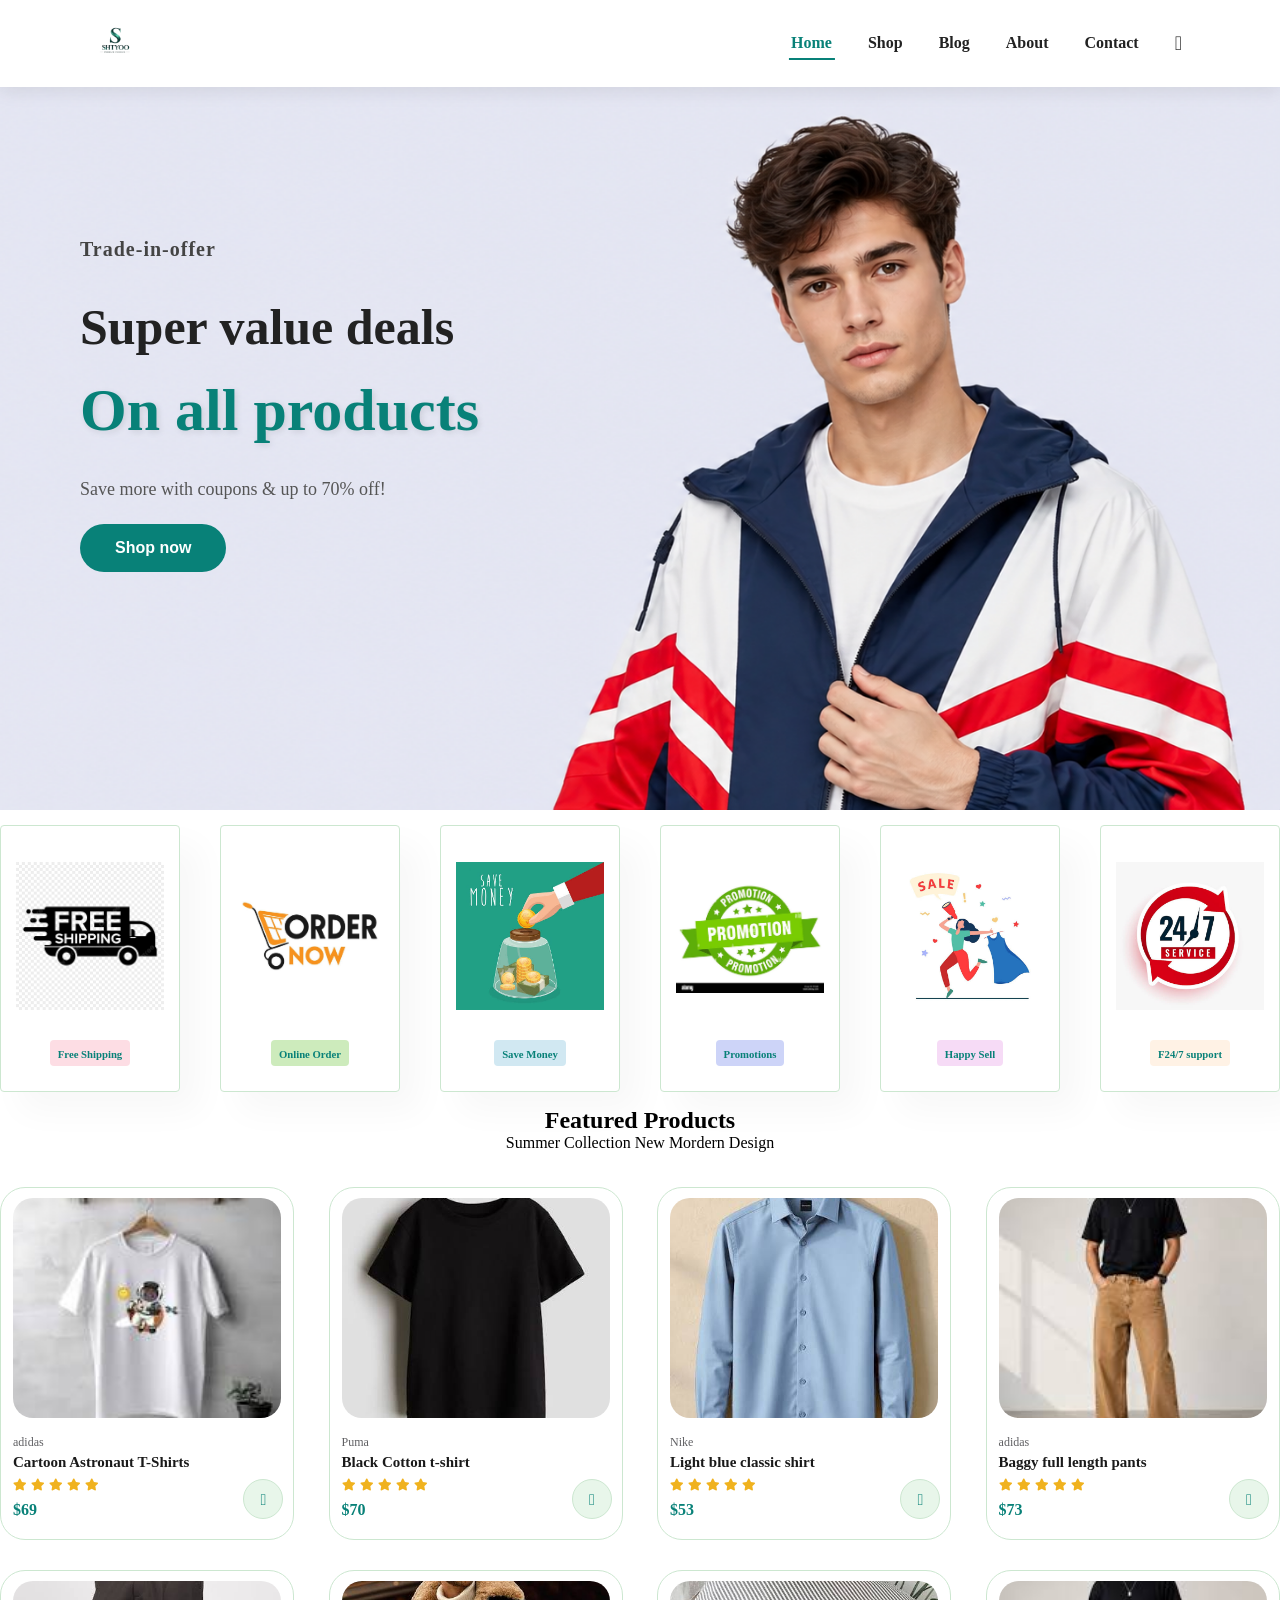
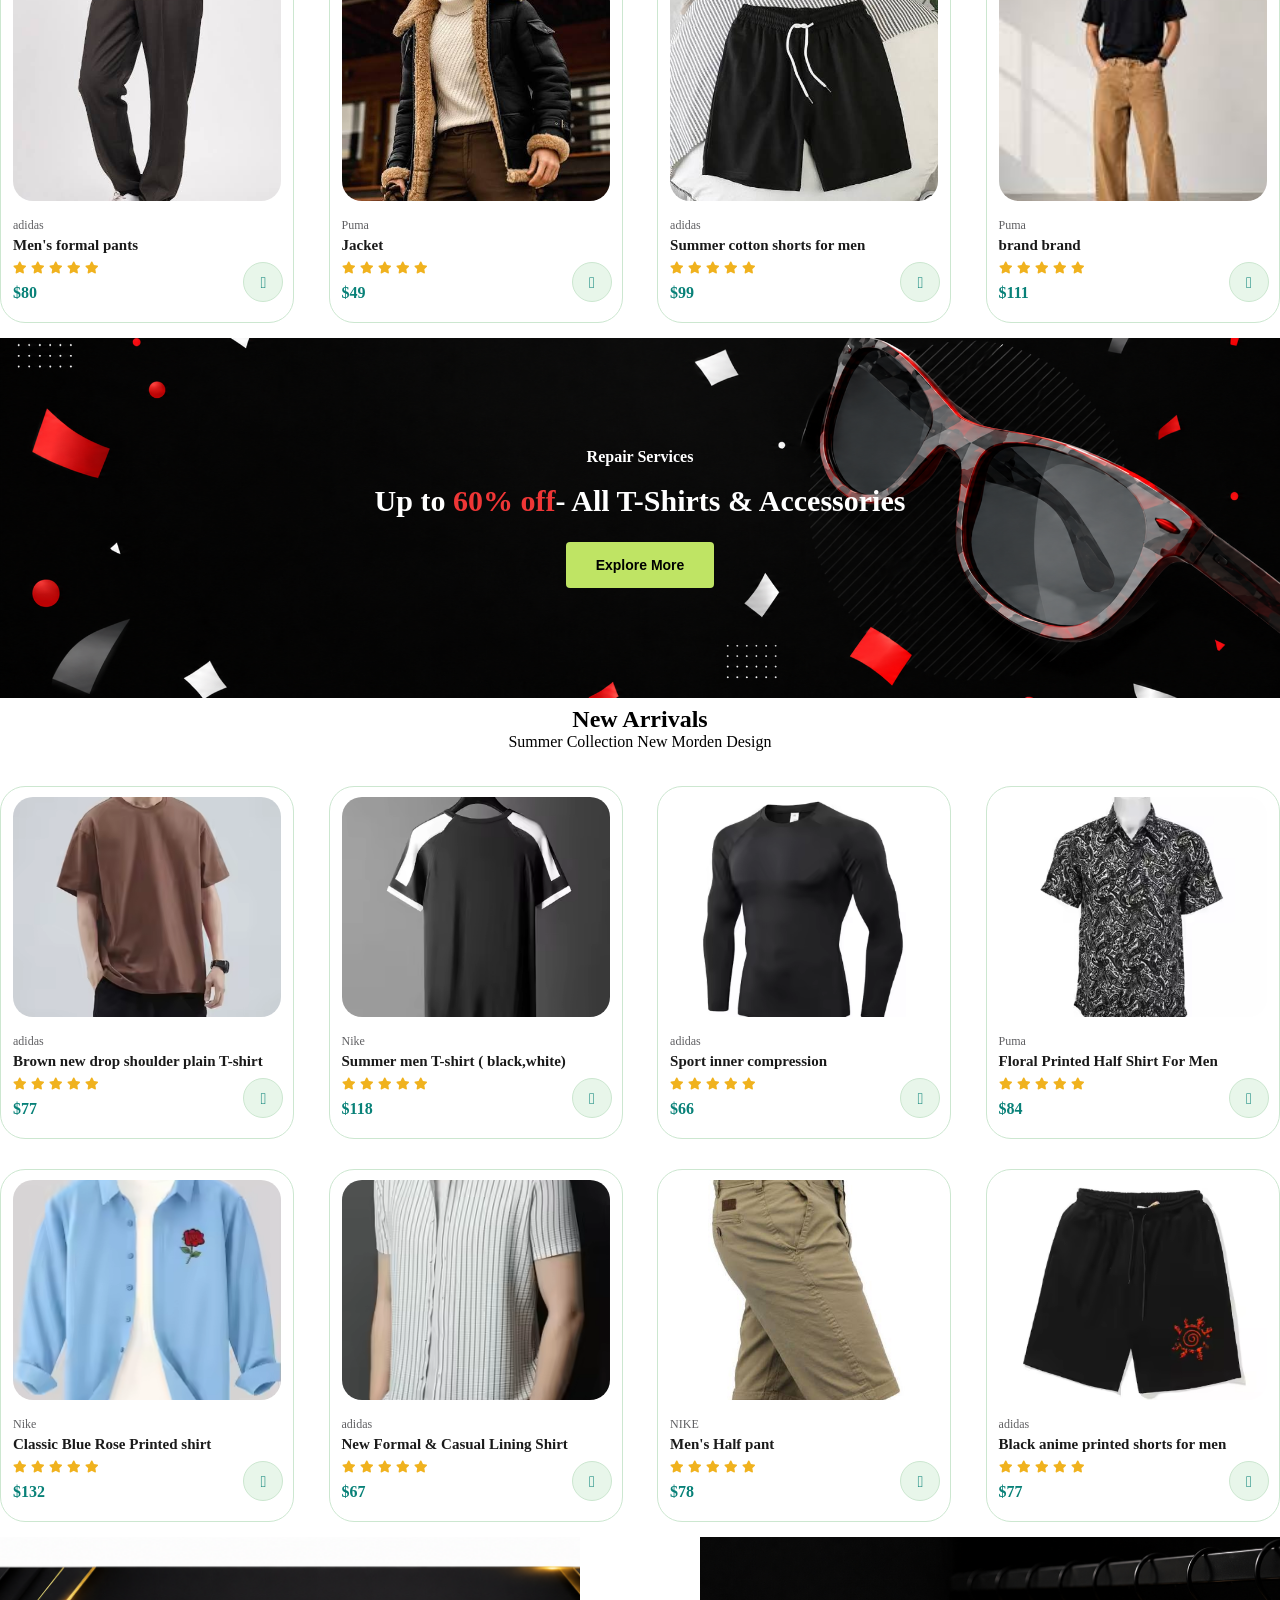
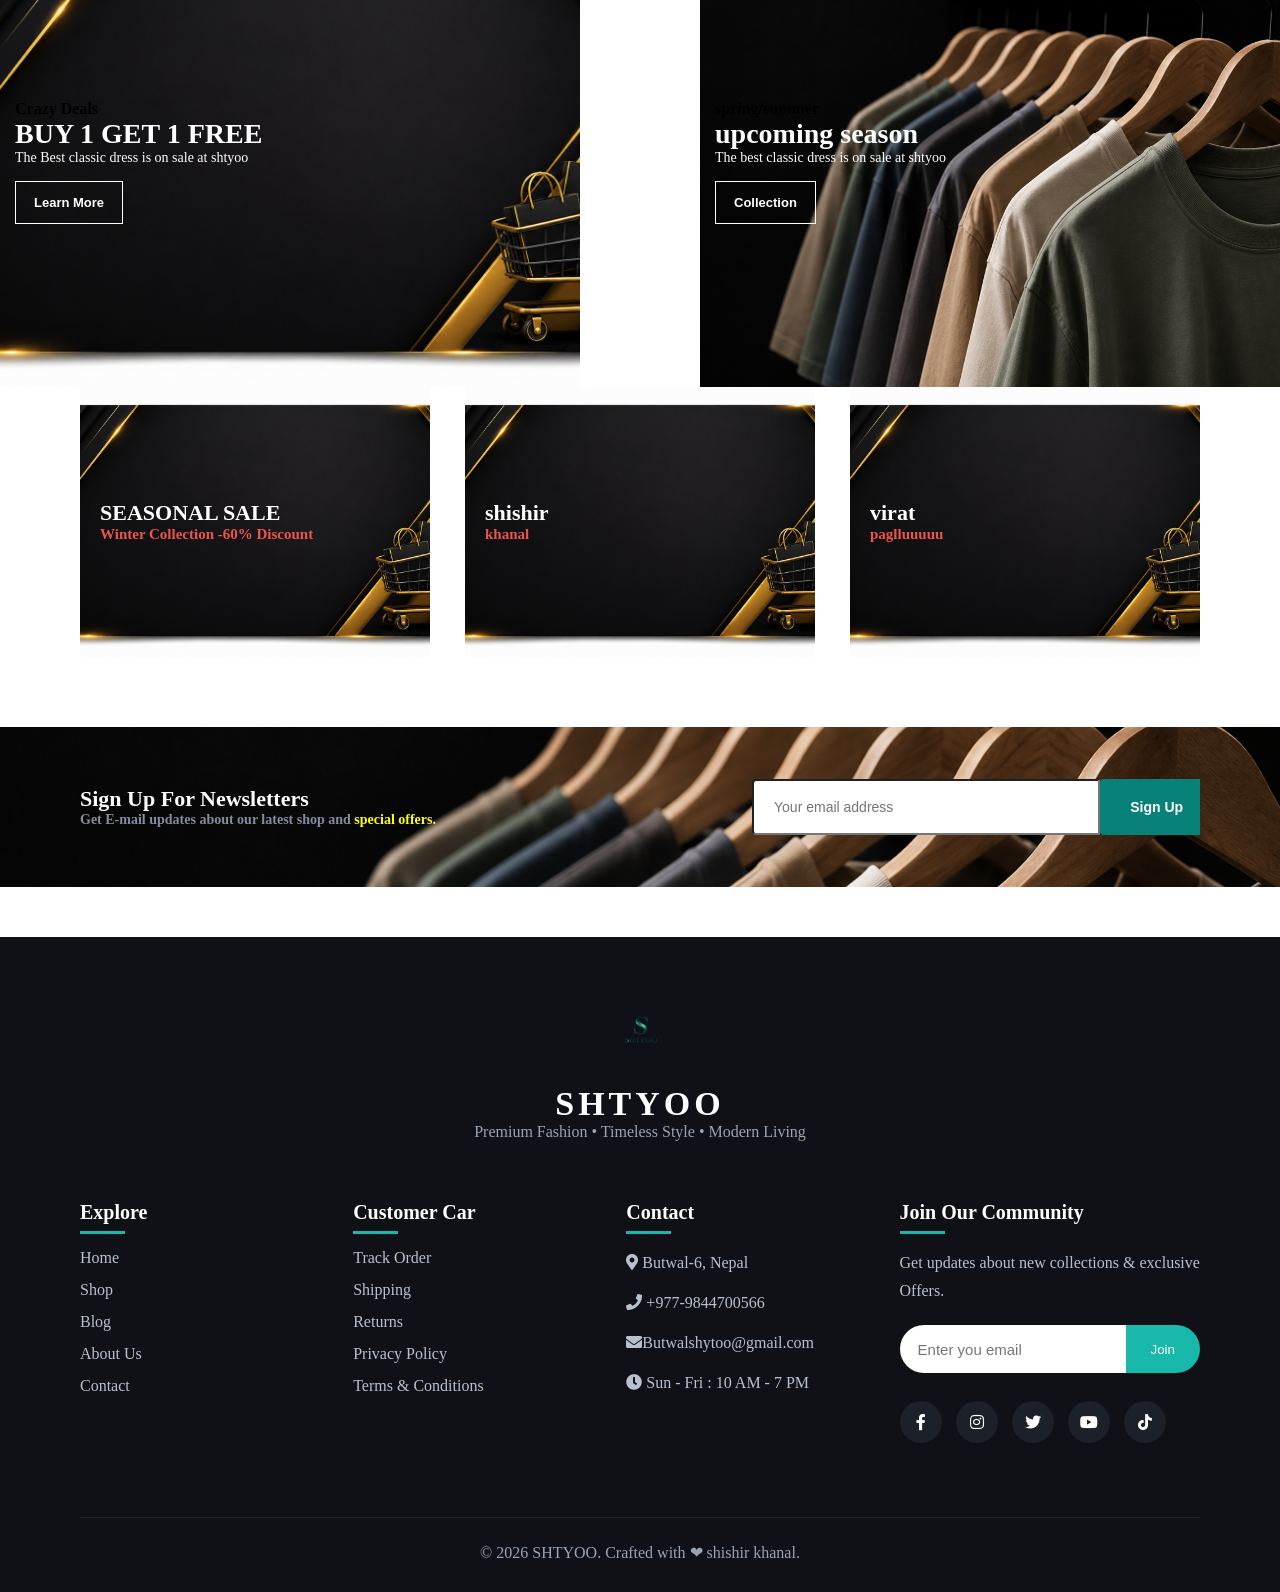
==== index.html @ cafa951b "new chanes" ====
<!DOCTYPE html>
<html lang="en">
    <head>
        <meta charset ="UTF-8">
        <meta http-equiv="X-UA-compatible-width , initial-scale=1.0">
        <title> Ecommerce website</title>
        <link rel ="stylesheet" href="style.css">
       <link rel="stylesheet"href="https://pro.fontawesome.com/releases/v5.10.0/css/all.css">
                             
    </head>
    <body>
        <section id="header">
            <a href="#" class ="logo"><img src="logo11.png"  alt=""></a>
            <div>
                <ul id="navbar">
                    <li><a class ="active" href="index.html">Home</a></li>
                    <li><a href="shop.html">Shop</a></li>
                    <li><a href="blog.html">Blog</a></li>
                    <li><a href="about.html">About</a></li>
                    <li><a href="contact.html">Contact</a></li>
                   <li><a href="cart.html"><i class="fal fa-shopping-bag"></i></a></li>
                </ul>
            </div>
        </section>
         <section id="hero"> 
            <h4> Trade-in-offer</h4>
            <h2>Super value deals</h2>
            <h1> On all products</h1>
            <p>Save more with coupons & up to 70% off! </p>
            <button> Shop now</button>
         </section>
         <section id="feature" class="section-p1">
            <div class="fe-box">
                <img src="pngtree-black-free-shipping-png-image_6523936.jpg" alt ="">
                <h6> Free Shipping </h6>

            </div>
            <div class="fe-box">
                <img src="images (1).jpg" alt="">
                <h6> Online Order</h6>
            </div>
            <div class="fe-box">
                <img src="images (2).jpg" alt="">
                <h6>Save Money </h6>
                </div>

                <div class="fe-box">
                    <img src="images (3).jpg" alt="">
                    <h6>Promotions</h6>
                </div>

                <div class="fe-box">
                    <img src="images (4).jpg" alt="">
                    <h6>Happy Sell</h6>
                </div>
                    
                <div class="fe-box">
                    <img src="images (5).jpg" alt="">
                    <h6>F24/7 support</h6>
                </div>
         </section>
         <section id="product1" class="section-p1">
            <h2>Featured Products</h2>
            <p>Summer Collection New Mordern Design</p>
            <div class="pro-container">
                <div class="pro" onclick="window.location.href='shop.html';">
                    <img src="download.jpg"   alt="">
                    <div class = "des">
                        <span> adidas</span>
                        <h5>Cartoon Astronaut T-Shirts</h5>
                        <div class="star">
                            <i class="fas fa-star"></i>
                            <i class="fas fa-star"></i>
                            <i class="fas fa-star"></i>
                            <i class="fas fa-star"></i>
                            <i class="fas fa-star"></i>
                        </div>
                        <h4>$69</h4>
                    </div>
                    <a href="#"  onclick="addToCart ('Cartoon Astronaut T-Shirts',69,'download.jpg')"><i class="fal fa-shopping-cart cart"></i></a>
                </div>
                <div class="pro" onclick="window.location.href='shop.html';">
                    <img src="images (6).jpg"   alt="">
                    <div class="des">
                        <span> Puma</span>
                        <h5>Black Cotton t-shirt</h5>
                        <div class="star">
                            <i class="fas fa-star"></i>
                            <i class="fas fa-star"></i>
                            <i class="fas fa-star"></i>
                            <i class="fas fa-star"></i>
                            <i class="fas fa-star"></i>
                        </div>
                        <h4>$70</h4>
                    </div>
                    <a href="#"><i class="fal fa-shopping-cart cart"></i></a>
                </div>
                <div class="pro" onclick="window.location.href='shop.html';">
                    <img src="images (7).jpg"  alt="">
                    <div class="des">
                        <span> Nike</span>
                        <h5>Light blue classic shirt</h5>
                        <div class="star">
                            <i class="fas fa-star"></i>
                            <i class="fas fa-star"></i>
                            <i class="fas fa-star"></i>
                            <i class="fas fa-star"></i>
                            <i class="fas fa-star"></i>
                        </div>
                        <h4>$53</h4>
                    </div>
                    <a href="#"><i class="fal fa-shopping-cart cart"></i></a>
                </div>
                <div class="pro" onclick="window.location.href='shop.html';">
                    <img src="images (8).jpg"    alt="">
                    <div class="des">
                        <span>adidas</span>
                        <h5>Baggy full length pants</h5>
                        <div class="star">
                            <i class="fas fa-star"></i>
                            <i class="fas fa-star"></i>
                            <i class="fas fa-star"></i>
                            <i class="fas fa-star"></i>
                            <i class="fas fa-star"></i>
                        </div>
                        <h4>$73</h4>
                    </div>
                    <a href="#"><i class="fal fa-shopping-cart cart"></i></a>
                </div>
                <div class="pro" onclick="window.location.href='shop.html';">
                    <img src="images (9).jpg"    alt="">
                    <div class="des">
                        <span> adidas</span>
                        <h5>Men's formal pants</h5>
                        <div class="star">
                            <i class="fas fa-star"></i>
                            <i class="fas fa-star"></i>
                            <i class="fas fa-star"></i>
                            <i class="fas fa-star"></i>
                            <i class="fas fa-star"></i>
                        </div>
                        <h4>$80</h4>
                    </div>
                    <a href="#"><i class="fal fa-shopping-cart cart"></i></a>
                </div>
                <div class="pro" onclick="window.location.href='shop.html';">
                    <img src="images (10).jpg"   alt="">
                    <div class="des">
                        <span> Puma </span>
                        <h5>Jacket</h5>
                        <div class="star">
                            <i class="fas fa-star"></i>
                            <i class="fas fa-star"></i>
                            <i class="fas fa-star"></i>
                            <i class="fas fa-star"></i>
                            <i class="fas fa-star"></i>
                        </div>
                        <h4>$49</h4>
                    </div>
                    <a href="#"><i class="fal fa-shopping-cart cart"></i></a>
                </div>
                <div class="pro" onclick="window.location.href='shop.html';">
                    <img src="images (11).jpg"    alt="">
                    <div class="des">
                        <span> adidas</span>
                        <h5>Summer cotton shorts for men</h5>
                        <div class="star">
                            <i class="fas fa-star"></i>
                            <i class="fas fa-star"></i>
                            <i class="fas fa-star"></i>
                            <i class="fas fa-star"></i>
                            <i class="fas fa-star"></i>
                        </div>
                        <h4>$99</h4>
                    </div>
                    <a href="#"><i class="fal fa-shopping-cart cart"></i></a>
                </div>
                <div class="pro" onclick="window.location.href='shop.html';">
                    <img src="images (8).jpg" alt="" >
                    <div class="des">
                        <span> Puma</span>
                        <h5>brand brand</h5>
                        <div class="star">
                            <i class="fas fa-star"></i>
                            <i class="fas fa-star"></i>
                            <i class="fas fa-star"></i>
                            <i class="fas fa-star"></i>
                            <i class="fas fa-star"></i>
                        </div>
                        <h4>$111</h4>
                    </div>
                    <a href="#"><i class="fal fa-shopping-cart cart"></i></a>
                </div>
              
            </div>
         </section>
         <section id="banner" class="section-m1">
            <h4>Repair Services</h4>
            <h2>Up to <span>60% off</span>- All T-Shirts & Accessories</h2>
            <button class="normal ">Explore More</button>
         </section>
         <section id="product1" class="section-p1">
            <h2>New Arrivals</h2>
            <p>Summer Collection New Morden Design</p>
            <div class="pro-container">
            <div class="pro">
                <img src="yooo.avif"  alt="">
                <div class="des">
                    <span>adidas</span>
                    <h5>Brown new drop shoulder plain T-shirt</h5>
                    <div class="star">
                        <i class="fas fa-star"></i>
                        <i class="fas fa-star"></i>
                        <i class="fas fa-star"></i>
                        <i class="fas fa-star"></i>
                        <i class="fas fa-star"></i>
                        
                    </div>
                    <h4>$77</h4>
                </div>
                <a href="#"><i class="fal fa-shopping-cart cart"></i></a>
            </div>
            <div class="pro">
                <img src="tyo.avif"  alt="">
                <div class="des">
                    <span>Nike</span>
                    <h5>Summer men T-shirt ( black,white)</h5>
                    <div class="star">
                        <i class="fas fa-star"></i>
                        <i class="fas fa-star"></i>
                        <i class="fas fa-star"></i>
                        <i class="fas fa-star"></i>
                        <i class="fas fa-star"></i>
                    </div>
                    <h4>$118</h4>
                </div>
                <a href="#"><i class="fal fa-shopping-cart cart"></i></a>
            </div>
            <div class="pro">
                <img src="hehe.avif"  alt="">
                <div class="des">
                    <span>adidas</span>
                    <h5>Sport inner compression</h5>
                    <div class="star">
                        <i class="fas fa-star"></i>
                        <i class="fas fa-star"></i>
                        <i class="fas fa-star"></i>
                        <i class="fas fa-star"></i>
                        <i class="fas fa-star"></i>
                    </div>
                    <h4>$66</h4>
                </div>
                <a href="#"><i class="fal fa-shopping-cart cart"></i></a>
            </div>
            <div class="pro">
                <img src="print.avif" alt="">
                <div class="des">
                    <span>Puma</span>
                    <h5>Floral Printed Half Shirt For Men</h5>
                    <div class="star">
                        <i class="fas fa-star"></i>
                        <i class="fas fa-star"></i>
                        <i class="fas fa-star"></i>
                        <i class="fas fa-star"></i>
                        <i class="fas fa-star"></i>
                    </div>
                    <h4>$84</h4>
                </div>
                <a href="#"><i class="fal fa-shopping-cart cart"></i></a>
            </div>
            <div class="pro">
                <img src="rose.avif"  alt="">
                <div class="des">
                    <span>Nike</span>
                    <h5>Classic Blue Rose Printed shirt</h5>
                    <div class="star">
                        <i class="fas fa-star"></i>
                        <i class="fas fa-star"></i>
                        <i class="fas fa-star"></i>
                        <i class="fas fa-star"></i>
                        <i class="fas fa-star"></i>
                    </div>
                    <h4>$132</h4>
                </div>
                <a href="#"><i class="fal fa-shopping-cart cart"></i></a>
            </div>
            <div class="pro">
                <img src="formal.avif" alt="" >
                <div class="des">
                    <span>adidas</span>
                    <h5>New Formal & Casual Lining Shirt</h5>
                    <div class="star">
                        <i class="fas fa-star"></i>
                        <i class="fas fa-star"></i>
                        <i class="fas fa-star"></i>
                        <i class="fas fa-star"></i>
                        <i class="fas fa-star"></i>
                    </div>
                    <h4>$67</h4>
                </div>
                <a href="#"><i class="fal fa-shopping-cart cart"></i></a>
            </div>
            <div class="pro">
                <img src="yello p.jpg"  alt="">
                <div class="des">
                    <span>NIKE</span>
                    <h5> Men's Half pant</h5>
                    <div class="star">
                        <i class="fas fa-star"></i>
                        <i class="fas fa-star"></i>
                        <i class="fas fa-star"></i>
                        <i class="fas fa-star"></i>
                        <i class="fas fa-star"></i>
                    </div>
                    <h4>$78</h4>
                </div>
                <a href="#"><i class="fal fa-shopping-cart cart"></i></a>
            </div>
            <div class="pro">
                <img src="naruto.avif" alt="" >
                <div class="des">
                    <span>adidas</span>
                    <h5>Black anime printed shorts for men</h5>
                    <div class="star">
                        <i class="fas fa-star"></i>
                        <i class="fas fa-star"></i>
                        <i class="fas  fa-star"></i>
                        <i class="fas fa-star"></i>
                        <i class="fas fa-star"></i>
                    </div>
                    <h4>$77</h4>
                </div>
                <a href="#"><i class="fal fa-shopping-cart cart"></i></a>
            </div>
          
            </section>
            <section id="sm-banner" class="section-p1">
                <div class="banner-box">
                    <h4>Crazy Deals</h4>
                    <h2>BUY 1 GET 1 FREE</h2>
                    <span> The Best classic dress is on sale at shtyoo</span>
                    <button class="white">Learn More</button>
                </div>
               
                <div class="banner-box banner-box2">
                    <h4>spring/summer</h4>
                    <h2>upcoming season</h2>
                    <span>The best classic dress is on sale at shtyoo</span>
                    <button class="white">Collection</button>
                </div>
                 
            </section>
            <section id="banner3">
                <div class="banner-box">
                    <h2>SEASONAL SALE</h2>
                    <h3>Winter Collection -60% Discount</h3>
                </div>
                <div class="banner-box">
                    <h2>shishir</h2>
                    <h3>khanal</h3>
                </div>
                <div class="banner-box">
                    <h2>virat</h2>
                    <h3>paglluuuuu</h3>
                </div>
            </section>
            <section id="newsletter" class="section-p1 section-m1">
                <div class="newstext">
                    <h4>Sign Up For Newsletters</h4>
                    <p>Get E-mail updates about our latest shop and <span>special offers.</span></p>
                </div>
                <div class="form">
                    <input type="text" placeholder="Your email address">
                    <button class="normal">Sign Up</button>
                </div>
            </section>
            <footer id="footer">
                <div class="footer-top">
                    <img src="logo11.png" alt="" class="footer-logo">
                    <h2>SHTYOO</h2>
                    <p>Premium Fashion • Timeless Style • Modern Living </p>
                </div>
                <div class="footer-content">
                    <div class="footer-box">
                        <h3>Explore</h3>
                        <a href="index.html">Home</a>
                        <a href="shop.html">Shop</a>
                        <a href="blog.html">Blog</a>
                        <a href="about.html">About Us</a>
                        <a href="contact.html">Contact</a>
                    </div>
                    <div class="footer-box">
                        <h3>Customer Car</h3>
                        <a href="#">Track Order</a>
                        <a href="#">Shipping</a>
                        <a href="#">Returns</a>
                        <a href="#">Privacy Policy</a>
                        <a href="#">Terms & Conditions</a>
                    </div>
                    <div class="footer-box">
                        <h3>Contact</h3>
                        <p><i class="fas fa-map-marker-alt"></i> Butwal-6, Nepal</p>
                        <p><i class="fas fa-phone"></i> +977-9844700566</p>
                        <p><i class="fas fa-envelope"></i>Butwalshytoo@gmail.com</p>
                        <p><i class="fas fa-clock"></i> Sun - Fri : 10 AM - 7 PM</p>
                    </div>
                    <div class="footer-box">
                        <h3>Join Our Community</h3>
                        <p>Get updates about new collections & exclusive Offers.</p>
                        <div class="newsletter">
                            <input type="email" placeholder="Enter you email">
                            <button>Join</button>
                        </div>
                        <div class="social-icons">
                            <a href="#"><i class="fab fa-facebook-f"></i></a>
                            <a href="#"><i class="fab fa-instagram"></i></a>
                            <a href="#"><i class="fab fa-twitter"></i></a>
                            <a href="#"><i class="fab fa-youtube"></i></a>
                            <a href="#"><i class="fab fa-tiktok"></i></a>
                        </div>
                    </div>
                </div> 
                <div class="footer-bottom">
                    <p>© 2026 SHTYOO. Crafted with ❤ shishir khanal.</p>
                    <img src="payment.png" alt="">
                </div>
            </footer>
            
         
           
        <script src="script.js"></script>
    </body>
</html>
---- style.css ----
/* header start */
*{
    margin:0;
    padding:0;
    box-sizing:border-box;
}
html,
body{
    width:100%;
    overflow-x:hidden;
}
#header{
    display: flex;
    justify-content:space-between;
    align-items :center;
    width:100%;
    padding:20px 80px;
    background: #fff;
    box-shadow : 0 5px 17px rgba(0, 0, 0,.08);
    
    position: fixed;
    top: 0;
    left: 0;
    z-index:999;
    box-sizing:border-box;
}

#navbar{
    display: flex ;
    align-items: center;
   
}
#navbar li{
    list-style:none;
    padding: 0 18px;
    position:relative;
}
#navbar li a{
    text-decoration: none;
    font-size : 16px;
    font-weight: 600;
    color: #222;
    transition: 0.3s ease;
}
#navbar li a:hover,
#navbar li a.active {
    color : #088178;
}
#navbar li a::after{
    content:"";
    position:absolute;
    left:50%;
    bottom:-8px;
    width:0;
    height:2px;
    background-color:#088178;
    transform:translateX(-50%);
    transition:.35s;
}
#navbar li a.active::after,
#navbar li a:hover::after{
   width:60%;
}
#navbar li:last-child a{
    font-size:20px;
}
.logo img{
    width:70px;
    height:auto;
    display:block;
}

/*Home page */
#hero {

    background-image: url("heroimg.png");
    height: 90vh;
    width:100%;
    background-size: cover;
    background-position: top 25% right 0;
    padding: 0 80px;
    display: flex;
    flex-direction: column;
    align-items: flex-start;
    justify-content: center;
}
#hero h4 {
    padding-bottom : 17px;
}
#hero h1 {
    color: #088178 ;
}
#hero button{
    background-image: url("");
    background-color: transparent;
    color:#088178;
    border: 0;
    padding: 14x 80px 14px 65px;
    background-repeat: no-repeat;
    cursor: pointer ;
    font-weight : 700;
    font-size : 15px;
}
#feature{
    display: flex;
    align-items:center;
    justify-content:space-between;
    flex-wrap:wrap;
}

 #feature .fe-box{
    width : 180px;
    text-align : center;
    padding:25px 15px;
    box-shadow: 20px 20px 34px rgba(0, 0, 0, 0);
    border : 1px solid #cce7d0;
    border-radius : 4px;
    margin : 15px 0;
 }
 #feature .fe-box:hover {
    box-shadow : 10px 10px 54px rgba(70,62,221,0.1);
 }
 #feature .fe-box img {
    width:100%;
    margin-bottom : 10px;
 }
  #feature .fe-box h6 {
    padding : 9px 8px 6px 8px;
    line-height: 1;
    border-radius :4px;
    color:#088178;
    background-color : #fddde4;
  }
   #feature .fe-box:nth-child(2) h6 {
    background-color:#cdebbc;
   }
   #feature .fe-box:nth-child(3) h6{
    background-color: #d1e8f2;
   }
   #feature .fe-box:nth-child(4) h6 {
    background-color: #cdd4f8;
   }
   #feature .fe-box:nth-child(5) h6{
    background-color: #f6dbf6;
   }
   #feature .fe-box:nth-child(6) h6{
    background-color:#fff2e5;
   }
   #product1 {
    text-align:center;
   }
   #product1 .pro-container{
    display: flex;
    justify-content:space-between;
    padding-top: 20px;
    flex-wrap:wrap;
   }
   #product1 .pro {
     width: 23%;
     min-width: 250px;
     padding: 10px 12px;
     border:1px solid #cce7d0;
     border-radius: 25px;
     cursor: pointer;
     box-shadow: 20px 20px 30px rgba(0,0,0,0);
     margin:15px 0;
     transition:0.2s ease;
     position:relative;
   }
   #product1 .pro:hover {
    box-shadow: 20px 20px 30px  rgba(0,0,0,0.06);
   }
   #product .pro img{
    width:100%;
    border-radius:20px;
   }
   #product1 .pro .des{
    text-align: start;
    padding: 10px 0;
   }
   product1 .pro .des span{
    color: #606063;
    font-size: 12px;
   }
   #product1 .pro .des h5{
    padding-top: 7px;
    color:#1a1a1a;
    font-size: 14px;
   }
   #product1 .pro .des i{
    font-size:12px;
    color:rgb(240,178,30);
   }
   #product1 .pro .des h4{
    padding-top:7px;
    font-size: 15px;
    font-weight:700;
    color:#088178;
   }
   #product1 .pro .cart{
    width: 40px;
    height: 40px;
    line-height:40px;
    border-radius:50px;
    background-color:#e8f6ea;
    font-weight: 500;
    color:#088178;
    border: 1px solid #cce7d0;
    position:absolute;
    bottom:20px;
    right:10px; 
   }



   #product1 .pro .des{
    text-align: start;
    padding: 10px 0;
}

#product1 .pro .des span{
    color: #606063;
    font-size: 12px;
}

#product1 .pro .des h5{
    padding-top: 4px;
    margin: 0;
    font-size: 15px;
}

#product1 .pro .des h4{
    padding-top: 4px;
    margin: 0;
    font-size: 16px;
    font-weight: 700;
    color: #088178;
}

.star{
    margin: 4px 0;
}
#product1 .pro{
    position: relative;
}

.cart{
    width:40px;
    height:40px;
    line-height:40px;
    border-radius:50%;
    background:#e8f6ea;
    color:#088178;
    text-align:center;
    position:absolute;
    bottom:20px;
    right:10px;
}
#banner {
    display: flex;
    flex-direction: column;
    justify-content: center;
    align-items: center;
    text-align:center;
    background-image: url("don.png");
    width: 100%;
    height: 40vh;
    background-size: cover;
    background-position: center;
    margin: 0;
    margin-bottom: 8px;
    
}
#banner h4{
    color: #fff;
    font-size:16px;
    margin:0;
    margin-bottom: 8px;
}
#banner h2{
    color:#fff;
    font-size:30px;
    padding:10px 0;
    margin:0;
    margin-bottom: 15px;
    line-height: 1.1;
}
#banner h2 span{
    color: #ef3636;
}
button.normal{
    font-size: 14px;
    padding: 15px 30px;
    font-weight: 600;
    color: #000;
    background-color: #bfe464;
    border-radius: 4px;
    cursor: pointer;
    border:none;
    outline :none ;
    transition:0.2s;
}
#banner button:hover  {
    background: white;
    color: #141414;
}


#product1 .pro img{
    width: 100%;
    height: 220px;
    object-fit: cover;
    border-radius: 20px;
}


#feature{
    display: flex;
    justify-content: space-between;
    align-items: center;
    flex-wrap: wrap;
}

#feature .fe-box{
    width: 180px;
    padding: 25px 15px;
    border: 1px solid #cce7d0;
    border-radius: 4px;
    margin: 15px 0;
    text-align: center;
    box-shadow: 20px 20px 34px rgba(0,0,0,0.03);
}

#feature .fe-box:hover{
    box-shadow: 10px 10px 54px rgba(70,62,221,0.1);
}

#feature .fe-box img{
    width: 100%;
    height: 170px;
    object-fit: contain;
    margin-bottom: 15px;
}

#feature .fe-box h6{
    display: inline-block;
    padding: 9px 8px 6px 8px;
    line-height: 1;
    border-radius: 4px;
    color: #088178;
    background: #fddde4;
}


#hero h4{
    font-size: 20px;
    color: #444;
    margin-bottom: 10px;
    font-weight: 600;
    letter-spacing: 1px;
}

#hero h2{
    font-size: 50px;
    color: #222;
    margin: 10px 0;
    font-weight: 700;
}

#hero h1{
    font-size: 60px;
    color: #088178;
    margin: 10px 0;
    font-weight: 800;
    text-shadow: 2px 2px 6px rgba(0,0,0,0.1);
}

#hero p{
    font-size: 18px;
    color: #555;
    margin: 20px 0;
    line-height: 1.6;
}



#hero button{
    background: #088178;
    color: #fff;
    border: none;
    padding: 15px 35px;
    border-radius: 30px;
    font-size: 16px;
    font-weight: 600;
    cursor: pointer;
    transition: 0.3s;
}

#hero button:hover{
    background: #066b65;
    transform: translateY(-3px);
}
#sm-banner{
    display:flex;
    justify-content: space-between;
    flex-wrap:wrap;
    gap:20px;
      
}

#sm-banner .banner-box{
    display: flex;
    flex-direction: column;
    justify-content:center;
    align-items:flex-start;
    
    background-image: url("chi.png");
    min-width: 580px;
    height:50vh;
    background-size:cover;
    background-position:center;
    padding: 15px;
    

}
#sm-banner .h4{
    color: #fff;
    font: size 20px;
    font-weight:300;
}
#sm-banner h2{
    color:#fff;
    font-size:28px;
    font-weight:800;
}
#sm-banner span{
    color: #fff;
    font-size: 14px;
    font-weight:500;
    padding-bottom: 15px;
}

button.white{
    font-size: 13px;
    font-weight:600;
    padding:13px 18px;
    color:#fff;
    background-color: transparent;
    cursor:pointer;
    border:1px solid #fff;
    outline: none;
    transition:0.2s;
}
#sm-banner .banner-box:hover button{
    background:#088178;
    border: 1px solid #088178;
}
#sm-banner .banner-box2{
    background-image:url("poki_banner_1600x800.png") ;
    border-image-width: 100%;
    
}
#banner3{
    padding:80px;
    gap:35px;
}
#banner3{
    display:flex;
    justify-content:space-between;
    flex-wrap:nowrap;
    padding:0 80px
    
    

}
#banner3 .banner-box{
    
    display:flex;
    flex-direction:column;
    justify-content:center;
    align-items:flex-start;
    background-image: url("chi.png");
   min-width:0;
    height:30vh;
    background-size:cover;
    background-position:center;
    padding:20px;
    margin-bottom:20px;
    flex-basis:32%;
}
#banner3 h2{
    color:#fff;
    font-weight: 900;
    font-size:22px;
}
#banner3 h3{
    color:#ec544e;
    font-weight:800;
    font-size:15px;
}
#newsletter {
    
    display:flex;
    justify-content:space-between;
    flex-wrap:wrap;
    align-items:center;
    background-image:url("poki\ \(2\).png");
    background-repeat:no-repeat;
    background-position:center;
    background-size:cover;
    background-position:20% 30%;
    background-color:#041e42;
    margin:50px 0 50px;
    padding:45px 80px;
    min-height:160px;
}
#newsletter h4{
    font-size:22px;
    font-weight: 700;
    color:#fff;
}
#newsletter p{
    font-size:14px;
    font-weight:600;
    color:#818ea0;
}
#newsletter p span{
    color:yellow;
}
#newsletter .form{
    display:flex;
    width:40%;
}
#newsletter input {
    height:3.5rem;
    padding:0 1.25rem;
    font-size:14px;
    width:100%;
    border-radius:4px;
    outline:none;
    border-top-right-radius:0;
    border-bottom-right-radius:0;
}


#newsletter button{
    background-color: #088178;
    color:#fff;
    white-space:nowrap;
    border-top-right-radius:0;
    border-bottom-right-radius:0;
}
     #footer{
        background:#0f1117;
        color:#ffffff;
        padding:70px 80px 30px;
     }
     .footer-top{
        text-align:center;
        margin-bottom:60px;
     }
     .footer-logo{
        width:85px;
        margin-bottom:18px;
        transition:.4s;
     }
     .footer-logo:hover{
        transform:scale(1.08);
     }
     .footer-top h2{
        font-size:34px;
        letter-spacing:4px;
     }
      .footer-top p{
        color:#9aa4b2;
        font-size:16px;
      }
      .footer-content{
        display:grid;
        grid-template-columns:repeat(4,1fr);
        gap:45px;
      }
      .footer-box h3{
        font-size:20px;
        margin-bottom:25px;
        color:#fff;
        position:relative;
      }
      .footer-box h3::after{
        content:"";
        width:45px;
        height:3px;
        background:#18b8aa;
        position:absolute;
        left:0;
        bottom:-10px;
      } 
      .footer-box a{
        display:block;
        color:#b8c2cf;
        text-decoration:none;
        margin-bottom:14px;
        transition:.35s;
        
      }
      .footer-box a:hover{
        color:#18b8aa;
        padding-left:8px;
      }
      .footer-box p{
        color:#b8c2cf;
        line-height:28px;
        margin-bottom:12px;
      }
      .newsletter{
        display:flex;
        margin-top:20px;
      }
      .newsletter input{
        flex:1;
        height:48px;
        border:none;
        outline:none;
        padding:0 18px;
        border-radius:30px 0 0 30px;
        font-size:15px;
      }
      .newsletter button{
        border:none;
        background:#18b8aa;
        color:#fff;
        padding:0 25px;
        border-radius:0 30px 30px 0;
        cursor:pointer;
        transition:.35s;
      }
      .newsletter button:hover{
        background:#12998d;
      }
      .social-icons{
        margin-top:28px;
      }
      .social-icons a{
        display:inline-flex;
        justify-content:center;
        align-items:center;
        width:42px;
        height:42px;
        border-radius:50%;
        background:#1b2029;
        color:#fff;
        margin-right:10px;
        transition:.35s;
      }
      .social-icons a:hover{
        background:#18b8aa;
        transform:translatey(-6px);
        
      }
      .footer-bottom{
        margin-top:60px;
        padding-top:25px;
        border-top:1px solid rgba(255,255,255,.08);
        display:flex;
        justify-content:center;
        align-items:center;
            }
            .footer-bottom p{
                color:#9aa4b2;
            }
            .footer -bottom img{
                width:220;
                
            }

        #page-header {
            background-image: url("same.png");
            width:100%;
            height:40vh;
            background-size:cover;
            display:flex;
            justify-content:center;
            text-align:center;
            flex-direction:column;
            padding: 14px;
            margin:  0 0 ;
        }
        #page-header h2,
        #page-header p{
            color:#fff;
        }
        #pagination{
            text-align:center;
            margin:50px 0 50px;
            padding:0;
        }
        #pagination a{
            text-decoration :none;
            background-color:#088178;
            padding:15px 20px;
            border-radius:4px;
            color:#fff;
            font-weight:600;
        }
        #pagination a i {
            font-size: 16px;
            font-weight:600;
        }
        #prodetails .single-pro-image{
            width:40%;
            margin-right:50px;
        }
        #prodetails .single-pro-details{
            width:50%;
            padding-top:30px;
        }
        .small-img-group{
            display:flex;
            justify-content:space-between;
            margin-top:10px;
        }
        .small-img-col{
            flex-basis: 24%;
            cursor: pointer;
        } 
        .small-img-col img{
            width:100%;
            height:120px;
            object-fit:cover;
        }
        #prodetails{
            display: flex;
            margin-top:20px;
            justify-content:space-between;
            align-items:flex-start;
        }
        #mainImg{
            width:100%;
            height:520px;
            object-fit:cover;
        }
         #prodetails .single-pro-details h4{
            padding: 40px 0 20px 0;
         }
         #prodetails .single-pro-details h2{
            font-size:20px;
         }
         #prodetails .single-pro-details select{
            display:block;
            padding: 5px 10px;
            margin-bottom:10px;
         }
         #prodetails .single-pro-details input{
            width:50px;
            height:47px;
            padding-left:10px;
            font-size: 16px;
            margin-right:10px;
         }
         #prodetails .single-pro-details input:focus{
            outline:none;
         }
         #prodetails .single-pro-details button{
            background: #088178;
            color:#fff;
         } 
         #prodetails .single-pro-details span{
            line-height: 25px;
         }
         #page-header.blog-header {
         background-image: url("aaaaaaa.png");
         }
         #blog{
            padding:150px 150px 0 150px;
         }     
         #blog .blog-box{
            display:flex;
            align-items:center;
            gap:40px;
            width:100%;
            position:relative;
            padding-bottom:90px;
         }
         #blog .blog-img{
            width: 50%;
            margin-right:40px;
            flex:0 0 40%;
            margin-right:40px;
         }
         #blog img {
            width:100%;
            height:300px;
            object-fit: cover;
            display:block;
         }
         
         #blog .blog-details{
            width:50%;
            flex:0 0 55%;
         }
         #blog .blog-details a{
            text-decoration:none;
            font-size:11px;
            color:#000;
            font-weight:700;
            position:relative;
            transition:0.3s;
         }
         #blog .blog-details a::after{
            content:"";
            width:50px;
            height:1px;
            background:#000;
            position:absolute;
            top:4px;
            right:-60px;
         }
         #blog .blog-details a:hover{
            color:#088178;
         }
         #blog .blog-details a:hover::after{
            background:#088178;
         }
         #blog .blog-box h1{
            position:absolute;
            top:-40px;
            left:0;
            font-size:70px;
            font-weight:700;
            color:#c9cbce;
           
         }
         #blog .blog-box h4{
            font-size:38px;
         }
         #blog .blog-box p{
            font-size:24px;
         }
         #page-header.about-header{
            background-image: url("sksk.jpg");
         }
         #about-head{
            display:flex;
            align-items: center;              
         }
         #about-head img{ 
            width:50%;
            height: auto;
         }
         #about-head div{
            padding-left:40px;
         }
         #about-app{
            text-align:center;
         }
         #about-app .video{
            width: 70%;
            height:100%;
            margin:30px auto 0 ; 
         }
          #about-app .video video{
            width:100%;;
            height:100%;
            border-radius:20px;
          }
          #contact-details {
            display:flex;
            align-items:center;
            justify-content:space-between;
             }
             #contact-details .details{
                width: 40%;
             }
             #contact-details .details span, 
             #form-details form span
             {
                font-size:12px;
             }
             #contact-details .details h2,
             #form-details form h2
             {
                font-size: 26px;
                line-height:35px;
                padding:20px 0;
             }
             #contact-details .details h3{
                font-size: 16px;
                padding-bottom:15px;
             }
             #contact-details .details li{
                list-style:none;
                display: flex;
                padding:10px 0;
             }
             #contact-details .details li i{
                font-size:14px;
                padding-right:22px;
             }
             #contact-details .details li p{
                margin:0;
                font-size: 14px;
             }
             #contact-details .map{
                width:55%;
                height:400px;
             }
             #contact-details .map iframe{
                width:100%;
                height:100%;
             }
             #form-details {
                display:flex;
                justify-content: space-between;
                margin: 30px;
                padding:80px;
                border:1px solid #e1e1e1;
             }
             #form-details form{
                width:65%;
                display:flex;
                flex-direction: column;
                align-items:flex-start;
             }
             #form-details form input,
             #form-details form textarea
             {
                width:100%;
                padding:12px 15px;
                outline:none;
                margin-bottom:20px;
               border: 1px solid #e1e1e1;

             } 
             #form-details form button{
                background-color: #088178;
                color:#fff;/
             }
             #form-details .people div{
                padding-bottom:25px;
                display:flex;
                align-items:center;
             }
             #form-details .people div img{
                width: 65px;
                height: 65px;
                object-fit: cover;
                margin-right: 15px;
             }
             #form-details .people div p{
             margin:0;
             font-size:13px;
             line-height:25px;
             }
             #form-details .people div p span{
                display: block;
                font-size:16px;
                font-weight:600;
                color:#000;
             }
             #cart{
                overflow-x:auto;
                margin-top:40px;
             }
             #cart table{
                width:100%;
                border-collapse:collapse;
                table-layout:fixed;
                white-space:nowrap;
                background:#fff;
             }
             #cart table thead{
                border-top:2px solid #e2e9e1;
                border-bottom:2px solid #e2e9e1;
             }
             #cart table thead th{
                text-transform: uppercase;
                font-size:14px;
                font-weight:700;
                color:#222;
                padding:18px 0;
                text-align:center;
             }
             #cart table tbody tr{
                border-bottom:1px solid #f0f0f0;
                transition:.3s;
             }
             #cart table tbody tr:hover{
                background:#fafafa;
             }
             #cart table td{
                padding:20px 10px;
                text-align:center;
                vertical-align:middle;
             }
             #cart table td:nth-child(1){
                width:70px;
             }
             #cart table td:nth-child(2){
                width:120px;
             }
             #cart table td:nth-child(3){
                width:320px;
                text-align:left;
             }
             #cart table td:nth-child(4),
             #cart table td:nth-child(5),
             #cart table td:nth-child(6){
                width:150px;
             }
             #cart table img{
                width:90px;
                height:90px;
                object-fit:cover;
                border-radius:12px;
                transition:.35s;
                cursor:pointer;
             }
             #cart table img:hover{
                transform:scale(1.08);
             }
             #cart table h4{
                font-size:18px;
                margin-bottom:8px;
                color:#222;
             }
             #cart table p{
                color:#777;
                font-size:14px;
             }
             #cart table input{
                width:70px;
                height:45px;
                border:1px solid #ddd;
                border-radius:8px;
                outline:none;
                text-align:center;
                font-size:16px;
             }
             #cart table a{
                color:#111;
                font-size:20px;
                transition:.3s;
             }
             #cart table a:hover{
                color:#e63946;
             }
             #cart-add{
                display:flex;
                justify-content:space-between;
                flex-wrap:wrap;
                margin:70px 0;
                gap:40px;
             }
             #coupon{
                width:48%;
             }
             #coupon h3{
                margin-bottom:20px;
                font-size:25px;
                color:#222;
             }
             #coupon div{
                display:flex;
             }
             #coupon input{
                width:70%;
                height:50px;
                padding:0 18px;
                border:1px solid #ddd;
                border-radius:8px 0 0 8px;
                outline:none;
                font-size:15px;
             }
             #coupon button{
                width:30%;
                border:none;
                background:#088178;
                color:#fff;
                font-weight:600;
                border-radius:0 8px 8px 0;
                cursor:pointer;
                transition:.3s;
             }
             #coupon button:hover{
                background:#066d67;
             }
             #subtotal{
                width:45%;
                border:1px solid #e2e9e1;
                padding:35px;
                border-radius:14px;
                box-shadow:0 15px 40px rgba(0,0,0,.0s);
                background:#fff;

             }
             #subtotal h3{
                margin-bottom:25px;
                font-size:24px;
                color:#222;

             }
             #subtotal table{
                width:100%;
                border-collapse:collapse;
                margin-bottom:25px;
             }
             #subtotal table td{
                padding:15px o;
                border-bottom:1px solid #eee;
                font-size:16px;
             }
             #subtotal table tr:last-child td{
                border:none;
                font-size:18px;
             }
             #subtotal button{
                width:100%;
                height:55px;
                border:none;
                background:#088178;
                color:#fff;
                font-size:17px;
                font-weight:600;
                border-radius:10px;
                cursor:pointer;
                transition:.3s;
             }
             #subtotal button:hover{
                background:#066d67;
                transform:translateY(-2px);
             }

              *{
                scroll-behavior:smooth;
              }
              button, input, img, a, tr,#subtotal, #coupon{
                transition:all .35s ease;
              }
              #cart td h4{
                color:#222;
                font-size:18px;
                font-weight:700;
                margin-bottom:6px;
              }
              #cart td p{
                color:#777;
                font-size:14px;
                letter-spacing:.4px;
                
              }
              #cart td:first-child a{
                display:inline-flex;
                justify-content:center;
                align-items:center;
                width:38px;
                height:38px;
                border-radius:50%;
                background:#eee;
                margin-bottom:14px;
                
              }
              #cart td:first-child a:hover{
                background:#e63946;
                color:#fff;
                transform:rotate(90deg);
              }
              #cart td img{
                border:2px solid transparent;
              }
              #cart td img:hover{
                border-color:#088178;
                transform:scale(1.08);
                box-shadow:0 15px 35px rgba(0,0,0,0.12);
              }
              #cart input:hover,
              #cart input:focus{
                border:1px solid #088178;
                box-shadow:0 0 12px rgba(8,129,120,.15);

              }
              #cart tbody tr:hover{
                transform:translateY(-4px);
                box-shadow:0 8px 25pxnrgba(0,0,0,.06);
              }
              #coupon{
                padding:30px;
                border-radius:14px;
                background:#fff;
                box-shadow:0 15px 35px rgba(0,0,0,.06);
              }
              #coupon:hover{
                transform:translateY(-5px);
              }
              .normal{
                position:relative;
                overflow:hidden;
              }
              .normal::before{
                content:"";
                position:absolute;
                top:0;
                left:-120%;
                width:100%;
                height:100%;
                background:rgba(255,255,255,.28);
                transform:skewX(-25deg);
                transition:.5s;
              }
              .normal:hover::before{
                left:130%;
              }
              #subtotal button{
                letter-spacing:.6px;
              }
              #subtotal button:hover{
                letter-spacing:1.3px;
              }
              #coupon input{
                background:#fafafa;
              }
              #coupon input:focus{
                background:#fff;
              }
              #cart table{
                border-radius:14px;
                overflow:hidden;
                box-shadow:0 15px 35px rgba(0,0,0,.05);
              }
              #cart thead{
                background:#fafafa;
              }
              #subtotal table tr:last-child td{
                color:#088178;
                font-size:20px;
                font-weight:700;
              }
              #cart, #coupon, #subtotal{
                animation:fadeup .8s ease;
              }
              @keyframes fadeup{
                from{
                    opacity:0;
                    transform:translateY(30px);
                }
                to{
                    opacity:1;
                    transform:translateY(0);
                }
              }
              #subout button{
                box-shadow:0 10px 25px rgba(8,129,120,.25);
              }
              #subtotal button:hover{
                box-shadow:0 10px 25px rgba(8,129,120,.25);
              }
              #coupon button{
                letter-spacing:.5px;
              }
              #coupon button:hover{
                transform:scale(1.03);
              }
              #cart-add{
                padding-top:25px;
                
              }
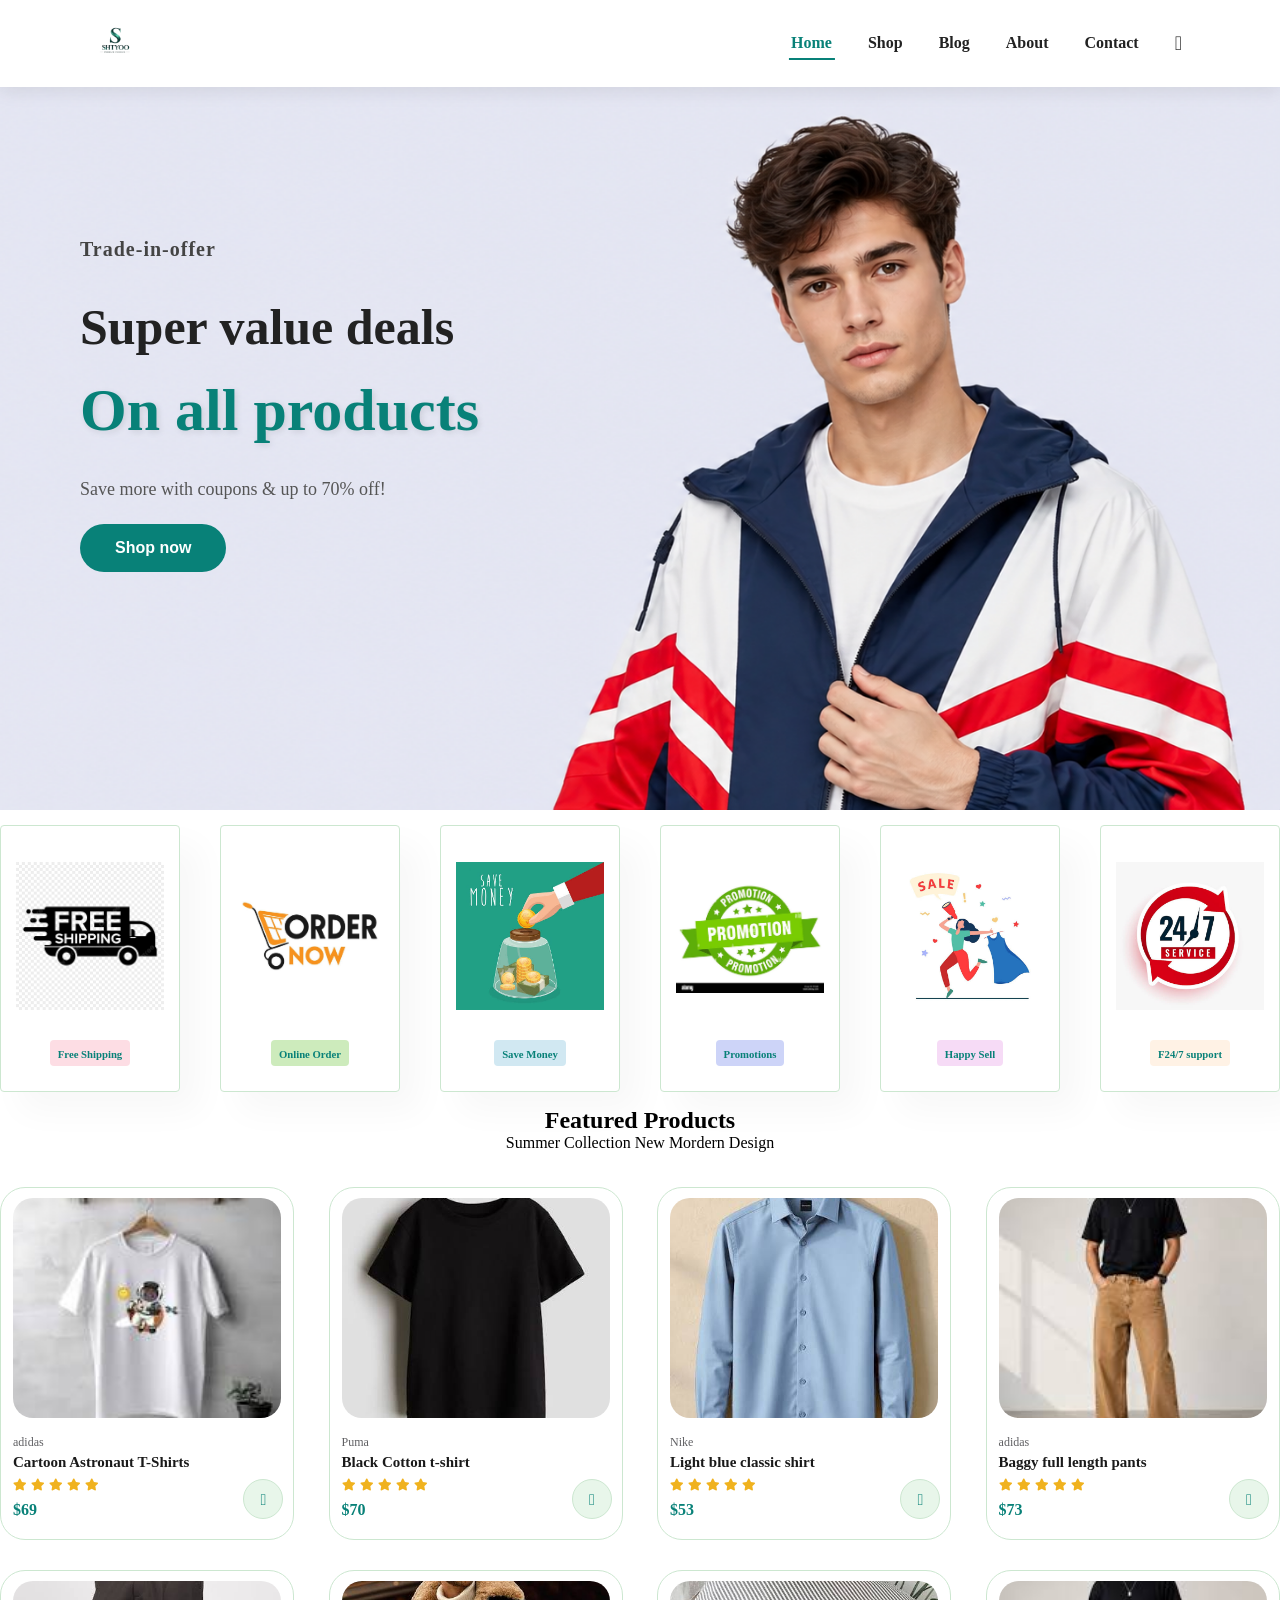
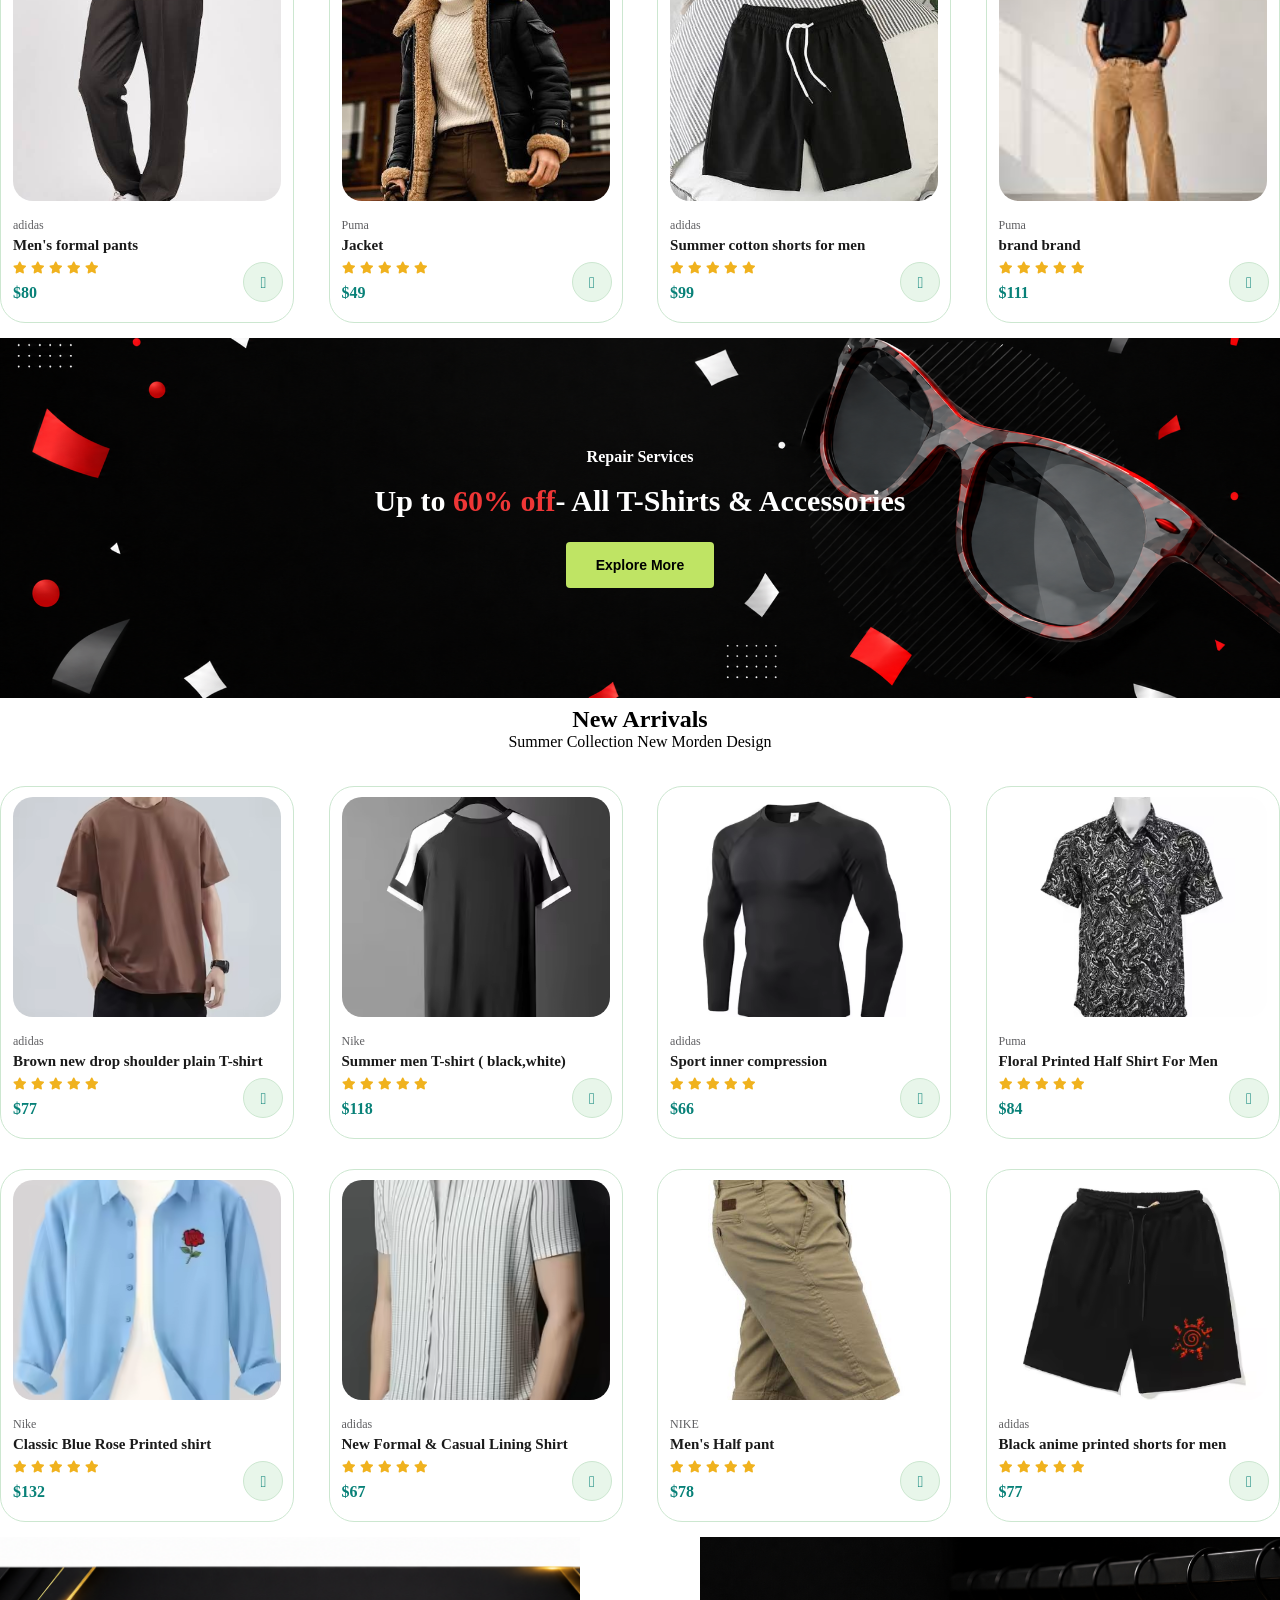
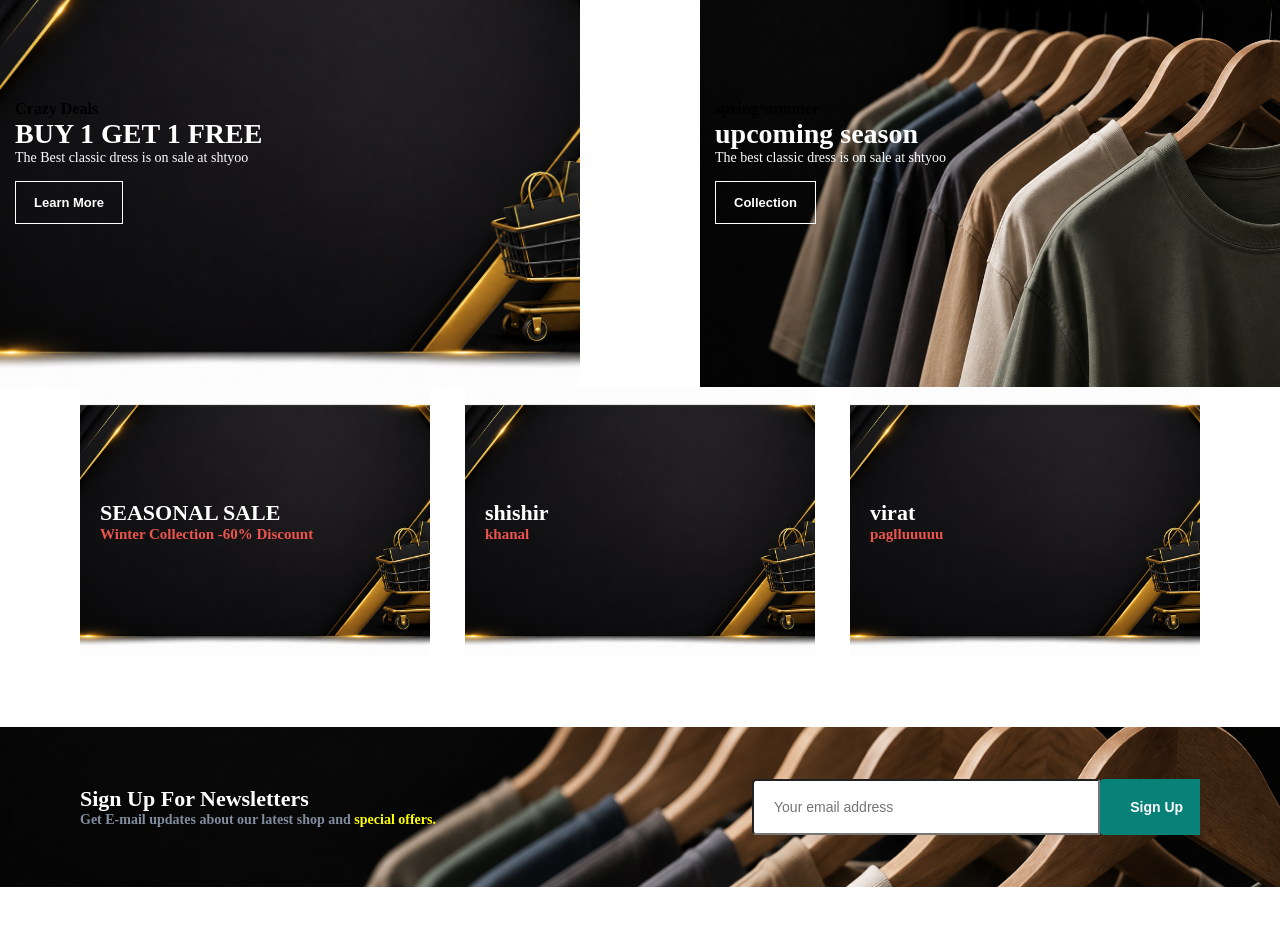
==== commit 2454323e: "footer removed" ====
--- a/index.html
+++ b/index.html
@@ -1,8 +1,10 @@
 <!DOCTYPE html>
 <html lang="en">
     <head>
-        <meta charset ="UTF-8">
-        <meta http-equiv="X-UA-compatible-width , initial-scale=1.0">
+      <meta charset="UTF-8">
+       <meta name="viewport" content="width=device-width, initial-scale=1.0">
+        
+     
         <title> Ecommerce website</title>
         <link rel ="stylesheet" href="style.css">
        <link rel="stylesheet"href="https://pro.fontawesome.com/releases/v5.10.0/css/all.css">
@@ -203,7 +205,7 @@
             <h2>New Arrivals</h2>
             <p>Summer Collection New Morden Design</p>
             <div class="pro-container">
-            <div class="pro">
+            <div class="pro" onclick="window.location.href='shop.html';">
                 <img src="yooo.avif"  alt="">
                 <div class="des">
                     <span>adidas</span>
@@ -220,7 +222,7 @@
                 </div>
                 <a href="#"><i class="fal fa-shopping-cart cart"></i></a>
             </div>
-            <div class="pro">
+            <div class="pro" onclick="window.location.href='shop.html';">
                 <img src="tyo.avif"  alt="">
                 <div class="des">
                     <span>Nike</span>
@@ -236,7 +238,7 @@
                 </div>
                 <a href="#"><i class="fal fa-shopping-cart cart"></i></a>
             </div>
-            <div class="pro">
+            <div class="pro" onclick="window.location.href='shop.html';">
                 <img src="hehe.avif"  alt="">
                 <div class="des">
                     <span>adidas</span>
@@ -252,7 +254,7 @@
                 </div>
                 <a href="#"><i class="fal fa-shopping-cart cart"></i></a>
             </div>
-            <div class="pro">
+            <div class="pro" onclick="window.location.href='shop.html';">
                 <img src="print.avif" alt="">
                 <div class="des">
                     <span>Puma</span>
@@ -268,7 +270,7 @@
                 </div>
                 <a href="#"><i class="fal fa-shopping-cart cart"></i></a>
             </div>
-            <div class="pro">
+            <div class="pro" onclick="window.location.href='shop.html';">
                 <img src="rose.avif"  alt="">
                 <div class="des">
                     <span>Nike</span>
@@ -284,7 +286,7 @@
                 </div>
                 <a href="#"><i class="fal fa-shopping-cart cart"></i></a>
             </div>
-            <div class="pro">
+            <div class="pro" onclick="window.location.href='shop.html';">
                 <img src="formal.avif" alt="" >
                 <div class="des">
                     <span>adidas</span>
@@ -300,7 +302,7 @@
                 </div>
                 <a href="#"><i class="fal fa-shopping-cart cart"></i></a>
             </div>
-            <div class="pro">
+            <div class="pro" onclick="window.location.href='shop.html';">
                 <img src="yello p.jpg"  alt="">
                 <div class="des">
                     <span>NIKE</span>
@@ -316,7 +318,7 @@
                 </div>
                 <a href="#"><i class="fal fa-shopping-cart cart"></i></a>
             </div>
-            <div class="pro">
+            <div class="pro" onclick="window.location.href='shop.html';">
                 <img src="naruto.avif" alt="" >
                 <div class="des">
                     <span>adidas</span>
@@ -374,57 +376,7 @@
                     <button class="normal">Sign Up</button>
                 </div>
             </section>
-            <footer id="footer">
-                <div class="footer-top">
-                    <img src="logo11.png" alt="" class="footer-logo">
-                    <h2>SHTYOO</h2>
-                    <p>Premium Fashion • Timeless Style • Modern Living </p>
-                </div>
-                <div class="footer-content">
-                    <div class="footer-box">
-                        <h3>Explore</h3>
-                        <a href="index.html">Home</a>
-                        <a href="shop.html">Shop</a>
-                        <a href="blog.html">Blog</a>
-                        <a href="about.html">About Us</a>
-                        <a href="contact.html">Contact</a>
-                    </div>
-                    <div class="footer-box">
-                        <h3>Customer Car</h3>
-                        <a href="#">Track Order</a>
-                        <a href="#">Shipping</a>
-                        <a href="#">Returns</a>
-                        <a href="#">Privacy Policy</a>
-                        <a href="#">Terms & Conditions</a>
-                    </div>
-                    <div class="footer-box">
-                        <h3>Contact</h3>
-                        <p><i class="fas fa-map-marker-alt"></i> Butwal-6, Nepal</p>
-                        <p><i class="fas fa-phone"></i> +977-9844700566</p>
-                        <p><i class="fas fa-envelope"></i>Butwalshytoo@gmail.com</p>
-                        <p><i class="fas fa-clock"></i> Sun - Fri : 10 AM - 7 PM</p>
-                    </div>
-                    <div class="footer-box">
-                        <h3>Join Our Community</h3>
-                        <p>Get updates about new collections & exclusive Offers.</p>
-                        <div class="newsletter">
-                            <input type="email" placeholder="Enter you email">
-                            <button>Join</button>
-                        </div>
-                        <div class="social-icons">
-                            <a href="#"><i class="fab fa-facebook-f"></i></a>
-                            <a href="#"><i class="fab fa-instagram"></i></a>
-                            <a href="#"><i class="fab fa-twitter"></i></a>
-                            <a href="#"><i class="fab fa-youtube"></i></a>
-                            <a href="#"><i class="fab fa-tiktok"></i></a>
-                        </div>
-                    </div>
-                </div> 
-                <div class="footer-bottom">
-                    <p>© 2026 SHTYOO. Crafted with ❤ shishir khanal.</p>
-                    <img src="payment.png" alt="">
-                </div>
-            </footer>
+            
             
          
            
--- a/style.css
+++ b/style.css
@@ -170,7 +170,7 @@
    #product1 .pro:hover {
     box-shadow: 20px 20px 30px  rgba(0,0,0,0.06);
    }
-   #product .pro img{
+   #product1 .pro img{
     width:100%;
     border-radius:20px;
    }
@@ -178,7 +178,7 @@
     text-align: start;
     padding: 10px 0;
    }
-   product1 .pro .des span{
+   #product1 .pro .des span{
     color: #606063;
     font-size: 12px;
    }
@@ -668,7 +668,7 @@
             .footer-bottom p{
                 color:#9aa4b2;
             }
-            .footer -bottom img{
+            .footer-bottom img{
                 width:220;
                 
             }
@@ -831,10 +831,10 @@
            
          }
          #blog .blog-box h4{
-            font-size:38px;
+            font-size:30px;
          }
          #blog .blog-box p{
-            font-size:24px;
+            font-size:20px;
          }
          #page-header.about-header{
             background-image: url("sksk.jpg");
@@ -933,7 +933,7 @@
              } 
              #form-details form button{
                 background-color: #088178;
-                color:#fff;/
+                color:#fff;
              }
              #form-details .people div{
                 padding-bottom:25px;
@@ -1105,7 +1105,7 @@
                 margin-bottom:25px;
              }
              #subtotal table td{
-                padding:15px o;
+                padding:15px 0;
                 border-bottom:1px solid #eee;
                 font-size:16px;
              }
@@ -1180,7 +1180,7 @@
               }
               #cart tbody tr:hover{
                 transform:translateY(-4px);
-                box-shadow:0 8px 25pxnrgba(0,0,0,.06);
+                box-shadow:0 8px 25px rgba(0,0,0,.06);
               }
               #coupon{
                 padding:30px;
@@ -1247,7 +1247,7 @@
                     transform:translateY(0);
                 }
               }
-              #subout button{
+              #subtotal button{
                 box-shadow:0 10px 25px rgba(8,129,120,.25);
               }
               #subtotal button:hover{
@@ -1262,4 +1262,120 @@
               #cart-add{
                 padding-top:25px;
                 
+              }
+              @media (max-width: 992px){
+               #header{
+                  padding:15px 30px;
+               }
+               #hero{
+                  padding:o 40px;
+                  height:70vh;
+               }
+               #product1 .pro{
+                  width: 48%;
+               }
+               #feature{
+                  justify-content:center;
+                  gap:20px;
+               }
+               #sm-banner .banner-box{
+                  min-width:100%;
+               }
+               #banner3{
+                  flex-wrap:wrap;
+                  gap:20px;
+               }
+               #banner3 .banner-box{
+                  flex-basis:48%;
+               }
+               .footer-content{
+                  grid-template-columns:repeat(2,1fr);
+               }
+              }
+              @media (max-width:768px){
+               #header{
+                  padding:15px;
+                  flex-direction:column;
+               }
+               #navbar{
+                  flex-wrap:wrap;
+                  justify-content:center;
+                  margin-top:10px;
+               }
+               #hero{
+                  height:70vh;
+                  padding:20px;
+                  text-align:center;
+                  align-items:center;
+               }
+               #hero h1{
+                  font-size:40px;
+               }
+               #hero h2{
+                  font-size:30px;
+               }
+               #hero p{
+                  font-size:16px;
+               }
+               #feature{
+                  justify-content:center;
+               }
+               #feature .fe-box{
+                  width: 45%;
+               }
+               #product1 .pro{
+                  width:100%;
+               }
+               #newsletter{
+                  padding:40px 20px;
+               }
+               #newsletter .form{
+                  width:100%;
+                  margin-top:20px;
+               }
+               #prodetails{
+                  flex-direction:column;
+               }
+               #prodetails .single-pro-image,
+               #prodetails .single-pro-details{
+                  width:100%;
+                  
+               }
+               #contact-details, #form-details, #blog .blog-box{
+                  flex-direction:column;
+                  
+               }
+               #contact-details .details, 
+               #contact-details .map,
+               #blog .blog-img,
+               #blog .blog-details,
+               #form-details form{
+                  width:100%;
+               }
+               .footer-content{
+                  grid-template-columns:1fr;
+               }
+              }
+              @media (max-width:480px){
+               #hero h1{
+                  font-size:30px;
+               }
+               #hero h2{
+                  font-size:24px;
+               }
+               #hero h4{
+                  font-size:16px;
+               }
+               #herop{
+                  font-size:14px;
+               }
+               #feature .fe-box{
+                  width:100%;
+               }
+               #banner h2{
+                  font-size:22px;
+               }
+               #banner3 .banner-box{
+                  flex-basis:100%;
+               }
               }
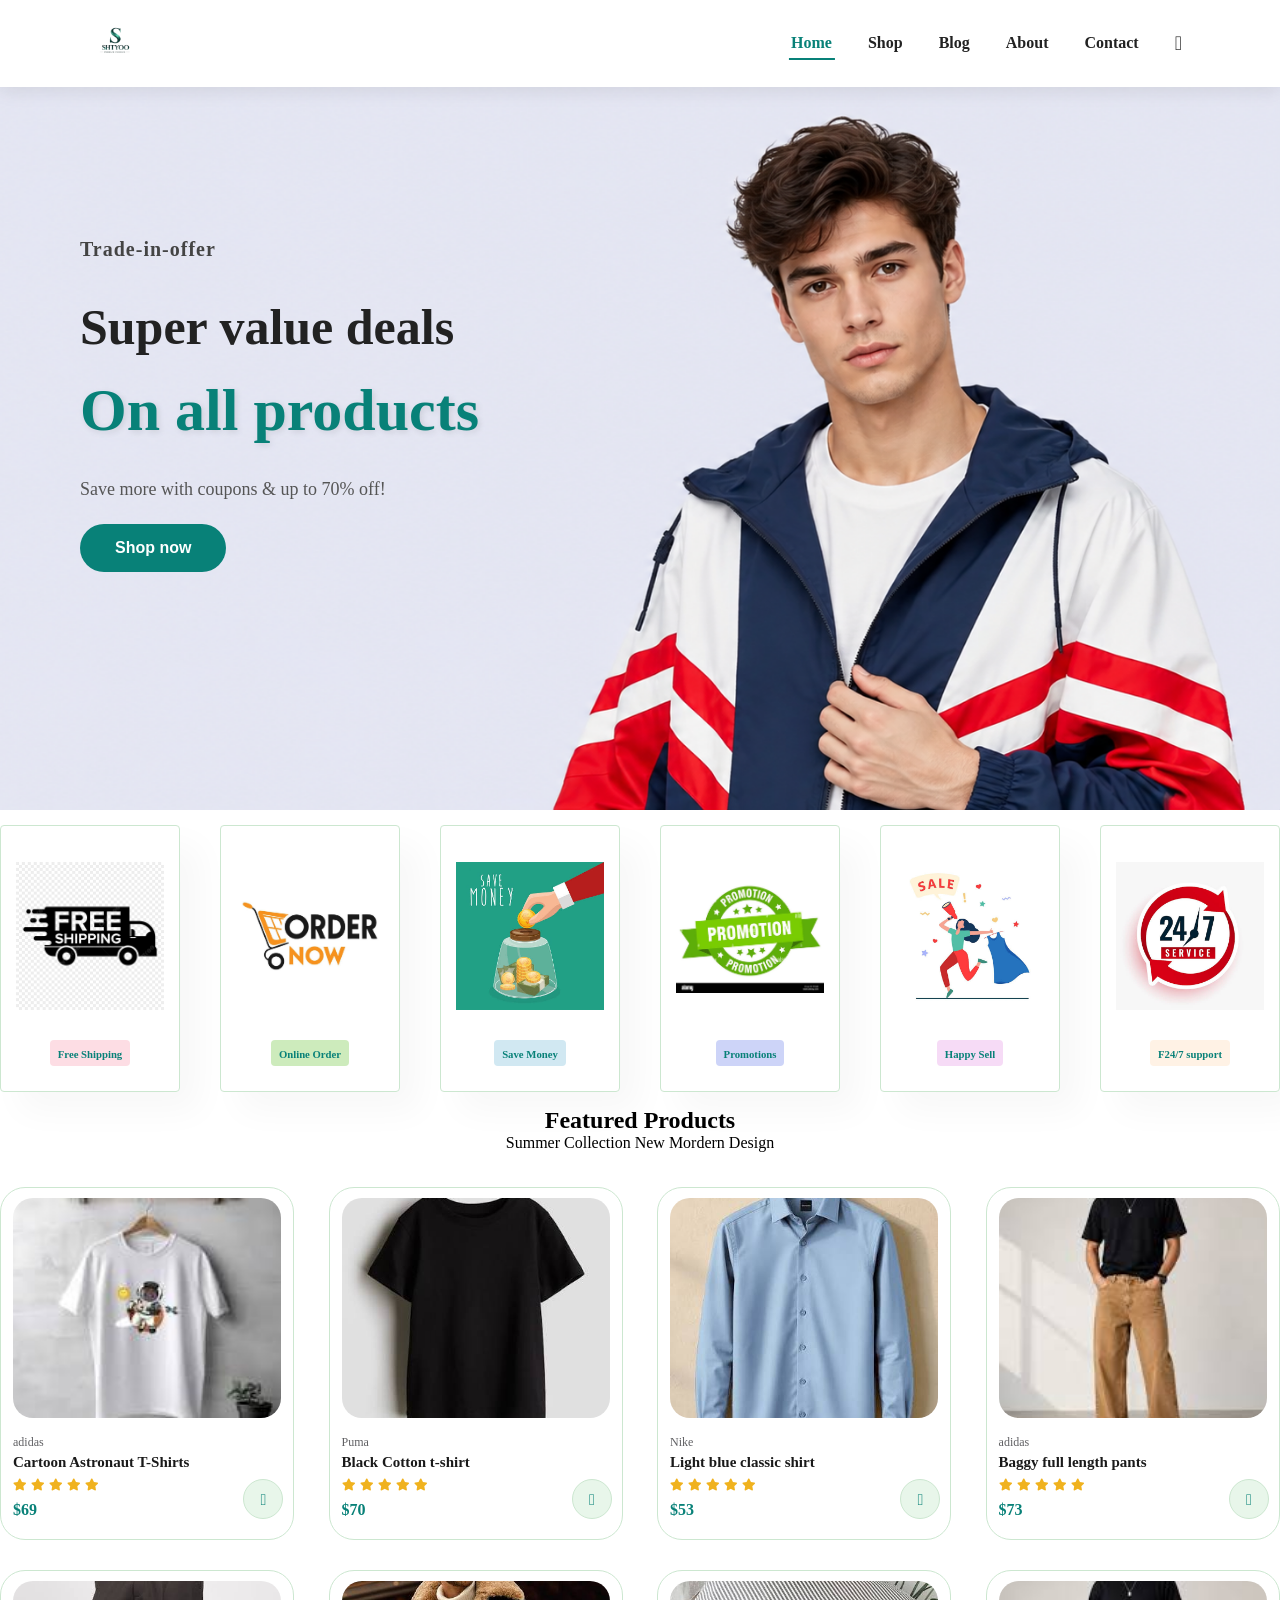
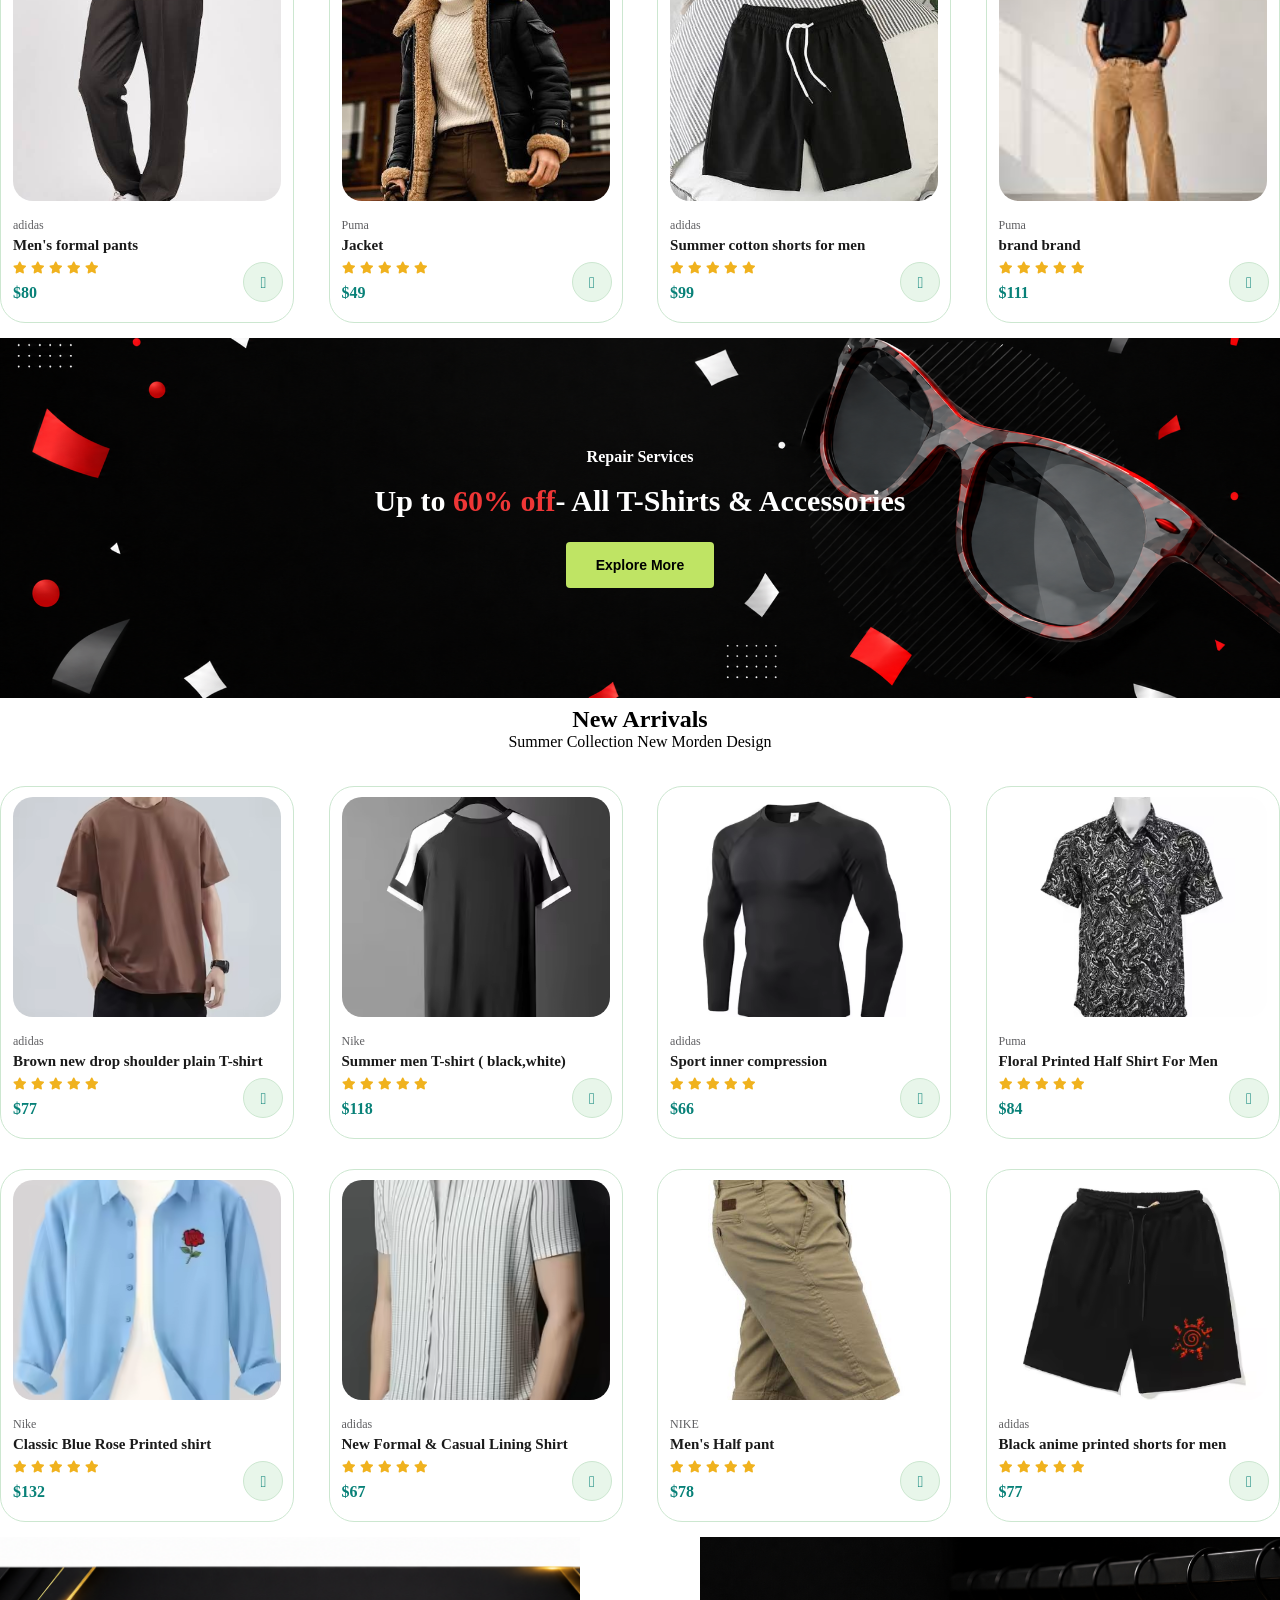
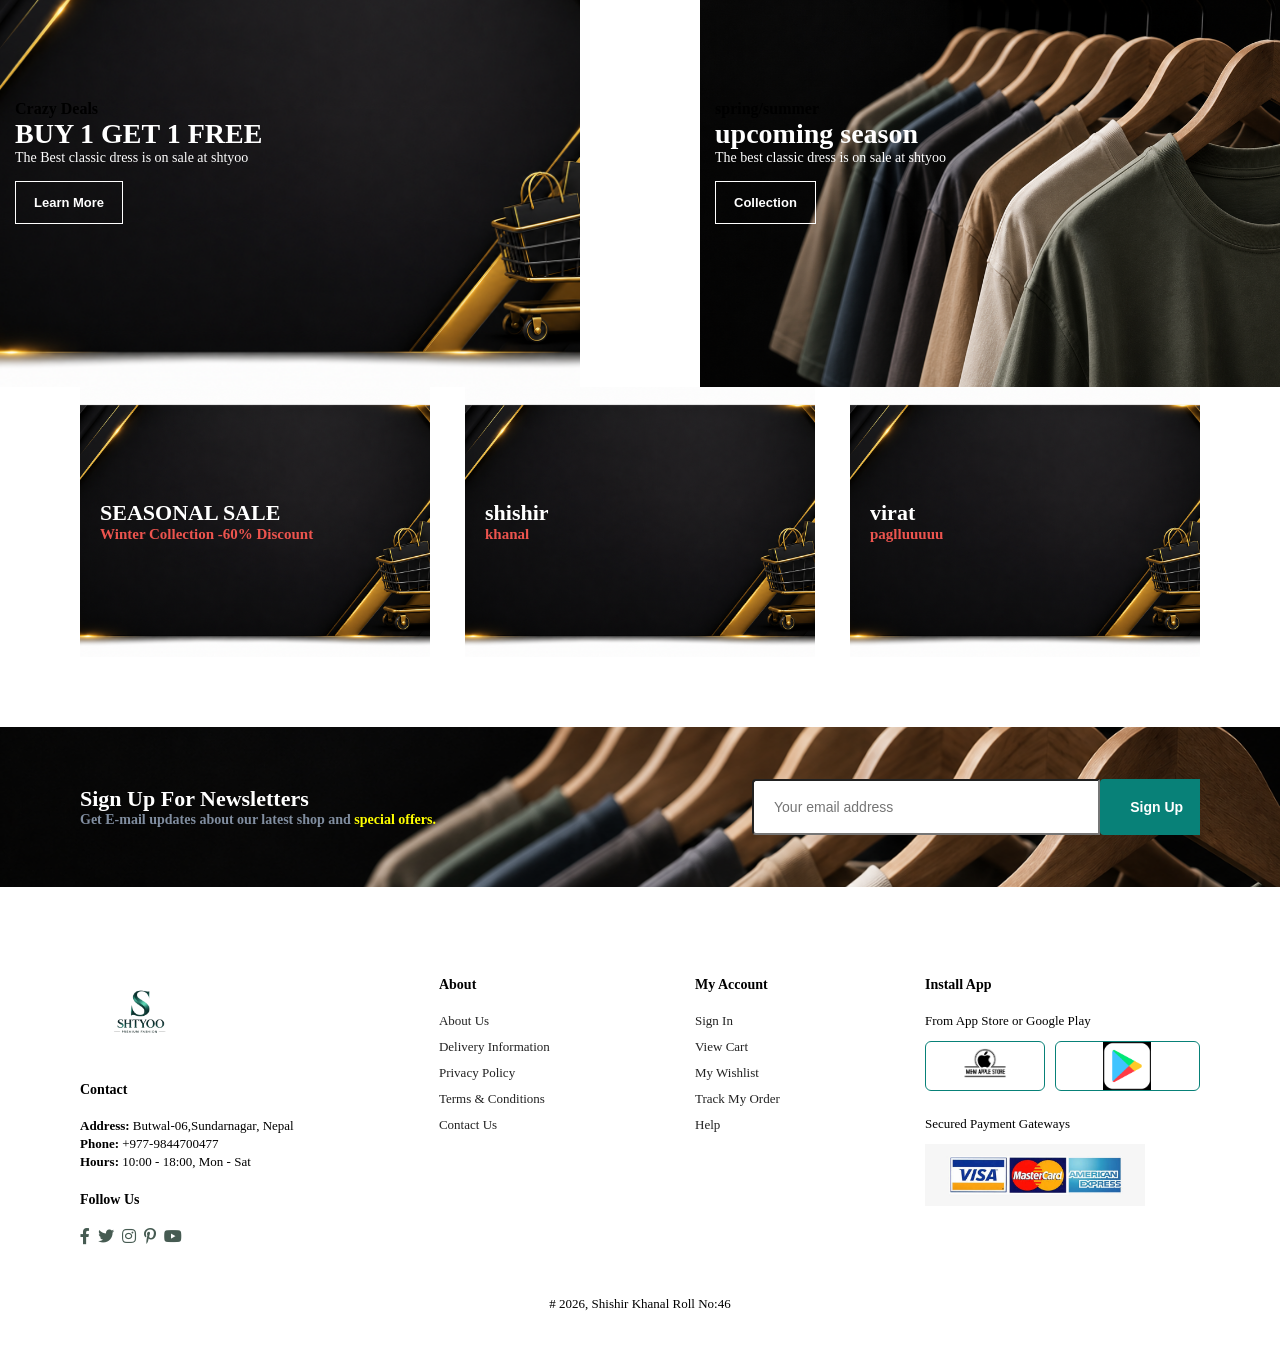
==== commit 1383a6b9: "new footer" ====
--- a/index.html
+++ b/index.html
@@ -377,7 +377,55 @@
                 </div>
             </section>
             
-            
+            <footer class="section-p1">
+            <div class="col">
+                  <img src="logo11.png" alt="">
+                  <h4>Contact</h4>
+                  <p><strong>Address: </strong> Butwal-06,Sundarnagar, Nepal </p>
+                   <p><strong>Phone:</strong> +977-9844700477</p>
+                   <p><strong>Hours:</strong> 10:00 - 18:00, Mon - Sat </p>
+                   <div class="follow">
+                    <h4>Follow Us</h4>
+                    <div class="icon">
+                        <i class="fab fa-facebook-f"></i>
+                        <i class="fab fa-twitter"></i>
+                        <i class="fab fa-instagram"></i>
+                        <i class="fab fa-pinterest-p"></i>
+                        <i class="fab fa-youtube"></i>
+                    </div>
+                   </div>
+            </div>  
+               <div class="col">
+                <h4>About</h4>
+                <a href="#">About Us</a>
+                <a href="#">Delivery Information</a>
+                <a href="#">Privacy Policy</a>
+                <a href="#">Terms & Conditions</a>
+                <a href="#">Contact Us</a>
+               </div>
+               <div class="col">
+                <h4>My Account</h4>
+                <a href="#">Sign In</a>
+                <a href="#">View Cart</a>
+                <a href="#">My Wishlist</a>
+                <a href="#">Track My Order</a>
+                <a href="#">Help</a>
+               </div>
+               <div  class="col install">
+                <h4>Install App</h4>
+                <p>From App Store or Google Play</p>
+                <div class="row">
+                    <img src="apple.png" alt="">
+                    <img src="play.png" alt="">
+                </div>
+                <p>Secured Payment Gateways</p>
+                <img src="all.jpg" alt="">
+               </div>
+
+               <div class="copyright">
+                <p># 2026, Shishir Khanal Roll No:46 </p> 
+               </div>
+         </footer>
          
            
         <script src="script.js"></script>
--- a/style.css
+++ b/style.css
@@ -550,128 +550,75 @@
     border-top-right-radius:0;
     border-bottom-right-radius:0;
 }
-     #footer{
-        background:#0f1117;
-        color:#ffffff;
-        padding:70px 80px 30px;
+     footer{
+      display: flex;
+      flex-wrap: wrap;
+      justify-content: space-between;
+      align-items: flex-start;
+      padding:40px 80px;
+      gap:30px;
      }
-     .footer-top{
-        text-align:center;
-        margin-bottom:60px;
+     footer .col{
+      display: flex;
+      flex-direction: column;
+      align-items: flex-start;
+      margin-bottom: 20px;
+      
      }
-     .footer-logo{
-        width:85px;
-        margin-bottom:18px;
-        transition:.4s;
+     footer .logo{
+      margin-bottom: 30px;
      }
-     .footer-logo:hover{
-        transform:scale(1.08);
+     footer h4{
+      font-size: 14px;
+      padding-bottom: 20px;
      }
-     .footer-top h2{
-        font-size:34px;
-        letter-spacing:4px;
-     }
-      .footer-top p{
-        color:#9aa4b2;
-        font-size:16px;
+     footer  p{
+      font-size: 13px;
+      padding-bottom: 2px;
+   }
+   footer a{
+      font-size: 13px;
+      text-decoration: none;
+      color: #222;
+      margin-bottom: 10px;
+   }
+   footer .follow{
+      margin-top: 20px;
+   }
+   footer .follow i{
+      color:#465b52;
+      padding-right:4px;
+      cursor:pointer;
+   }
+      footer .install .row{
+         display: flex;
+         gap:10px;
       }
-      .footer-content{
-        display:grid;
-        grid-template-columns:repeat(4,1fr);
-        gap:45px;
+      footer .install .row img{
+          width:145px;
+          height:50px;
+          object-fit: contain;
+          border: 1px solid #088178;
+          border-radius: 6px;
       }
-      .footer-box h3{
-        font-size:20px;
-        margin-bottom:25px;
-        color:#fff;
-        position:relative;
+      footer .install  img{
+         width: 220px;
+         height: auto;
+         margin-top: 10px;
       }
-      .footer-box h3::after{
-        content:"";
-        width:45px;
-        height:3px;
-        background:#18b8aa;
-        position:absolute;
-        left:0;
-        bottom:-10px;
-      } 
-      .footer-box a{
-        display:block;
-        color:#b8c2cf;
-        text-decoration:none;
-        margin-bottom:14px;
-        transition:.35s;
-        
+      footer .col img:first-child{
+         width: 120px;
+         margin-bottom: 25px;
       }
-      .footer-box a:hover{
-        color:#18b8aa;
-        padding-left:8px;
+      footer .follow i:hover,
+      footer a:hover{
+         color: #088178;
       }
-      .footer-box p{
-        color:#b8c2cf;
-        line-height:28px;
-        margin-bottom:12px;
+      footer .copyright {
+         width:100%;
+         text-align: center;
       }
-      .newsletter{
-        display:flex;
-        margin-top:20px;
-      }
-      .newsletter input{
-        flex:1;
-        height:48px;
-        border:none;
-        outline:none;
-        padding:0 18px;
-        border-radius:30px 0 0 30px;
-        font-size:15px;
-      }
-      .newsletter button{
-        border:none;
-        background:#18b8aa;
-        color:#fff;
-        padding:0 25px;
-        border-radius:0 30px 30px 0;
-        cursor:pointer;
-        transition:.35s;
-      }
-      .newsletter button:hover{
-        background:#12998d;
-      }
-      .social-icons{
-        margin-top:28px;
-      }
-      .social-icons a{
-        display:inline-flex;
-        justify-content:center;
-        align-items:center;
-        width:42px;
-        height:42px;
-        border-radius:50%;
-        background:#1b2029;
-        color:#fff;
-        margin-right:10px;
-        transition:.35s;
-      }
-      .social-icons a:hover{
-        background:#18b8aa;
-        transform:translatey(-6px);
-        
-      }
-      .footer-bottom{
-        margin-top:60px;
-        padding-top:25px;
-        border-top:1px solid rgba(255,255,255,.08);
-        display:flex;
-        justify-content:center;
-        align-items:center;
-            }
-            .footer-bottom p{
-                color:#9aa4b2;
-            }
-            .footer-bottom img{
-                width:220;
-                
-            }
+         
 
         #page-header {
             background-image: url("same.png");
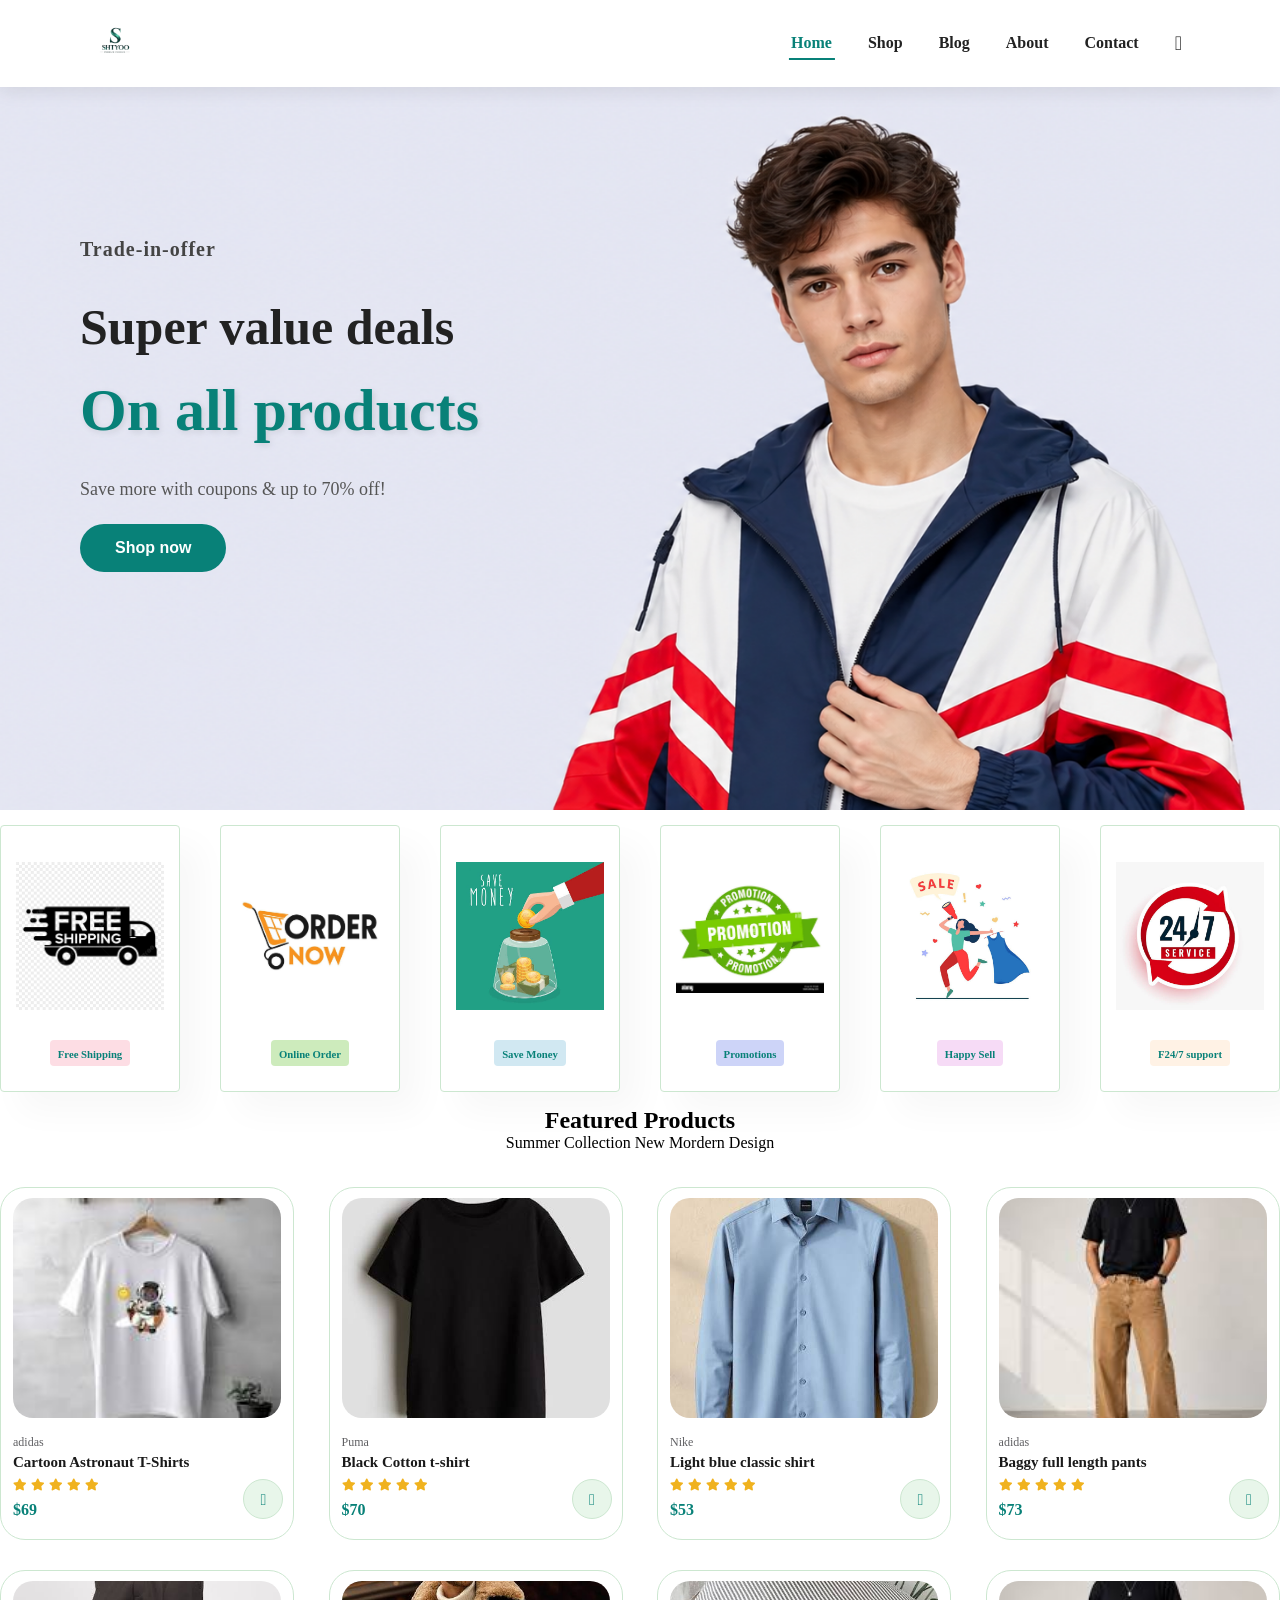
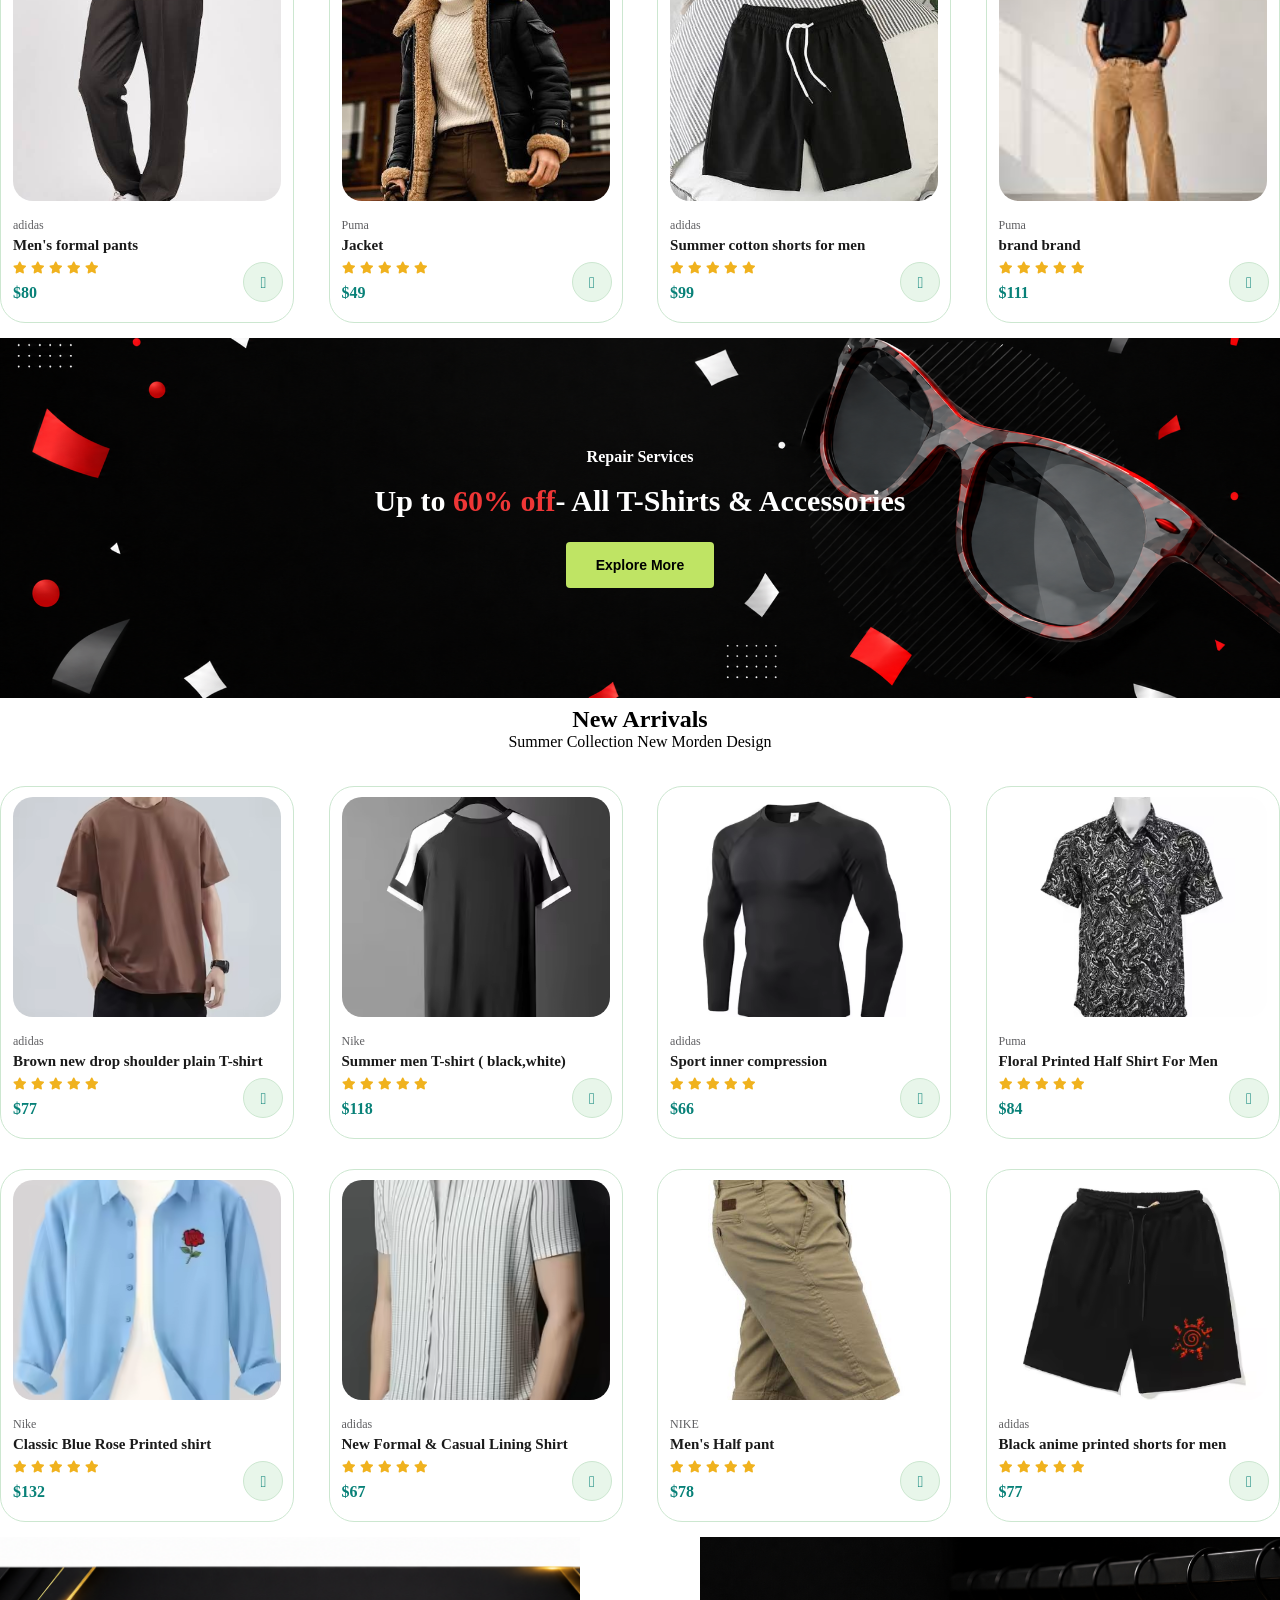
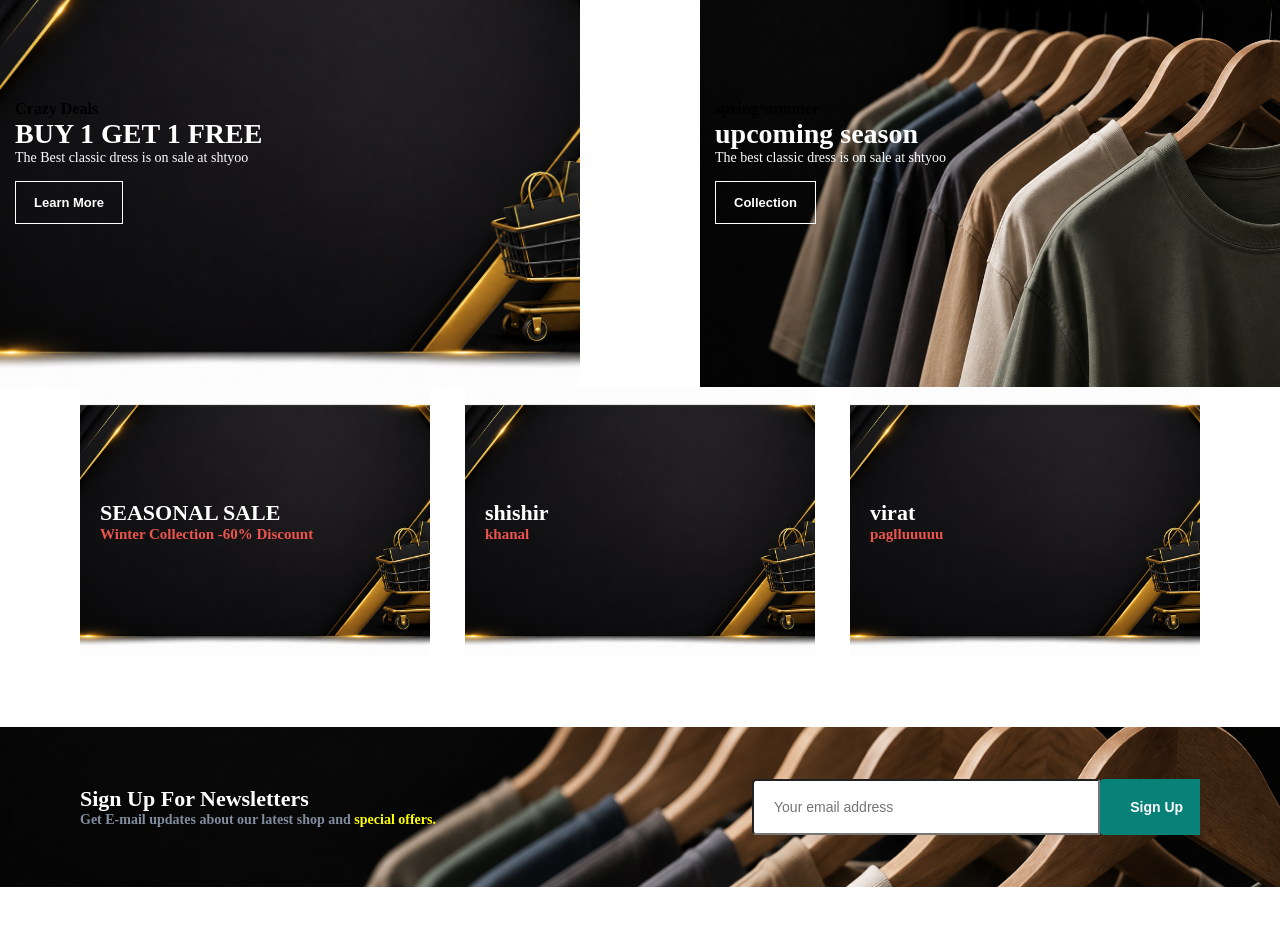
==== commit d99f4515: "new changes" ====
--- a/index.html
+++ b/index.html
@@ -377,55 +377,7 @@
                 </div>
             </section>
             
-            <footer class="section-p1">
-            <div class="col">
-                  <img src="logo11.png" alt="">
-                  <h4>Contact</h4>
-                  <p><strong>Address: </strong> Butwal-06,Sundarnagar, Nepal </p>
-                   <p><strong>Phone:</strong> +977-9844700477</p>
-                   <p><strong>Hours:</strong> 10:00 - 18:00, Mon - Sat </p>
-                   <div class="follow">
-                    <h4>Follow Us</h4>
-                    <div class="icon">
-                        <i class="fab fa-facebook-f"></i>
-                        <i class="fab fa-twitter"></i>
-                        <i class="fab fa-instagram"></i>
-                        <i class="fab fa-pinterest-p"></i>
-                        <i class="fab fa-youtube"></i>
-                    </div>
-                   </div>
-            </div>  
-               <div class="col">
-                <h4>About</h4>
-                <a href="#">About Us</a>
-                <a href="#">Delivery Information</a>
-                <a href="#">Privacy Policy</a>
-                <a href="#">Terms & Conditions</a>
-                <a href="#">Contact Us</a>
-               </div>
-               <div class="col">
-                <h4>My Account</h4>
-                <a href="#">Sign In</a>
-                <a href="#">View Cart</a>
-                <a href="#">My Wishlist</a>
-                <a href="#">Track My Order</a>
-                <a href="#">Help</a>
-               </div>
-               <div  class="col install">
-                <h4>Install App</h4>
-                <p>From App Store or Google Play</p>
-                <div class="row">
-                    <img src="apple.png" alt="">
-                    <img src="play.png" alt="">
-                </div>
-                <p>Secured Payment Gateways</p>
-                <img src="all.jpg" alt="">
-               </div>
-
-               <div class="copyright">
-                <p># 2026, Shishir Khanal Roll No:46 </p> 
-               </div>
-         </footer>
+            
          
            
         <script src="script.js"></script>
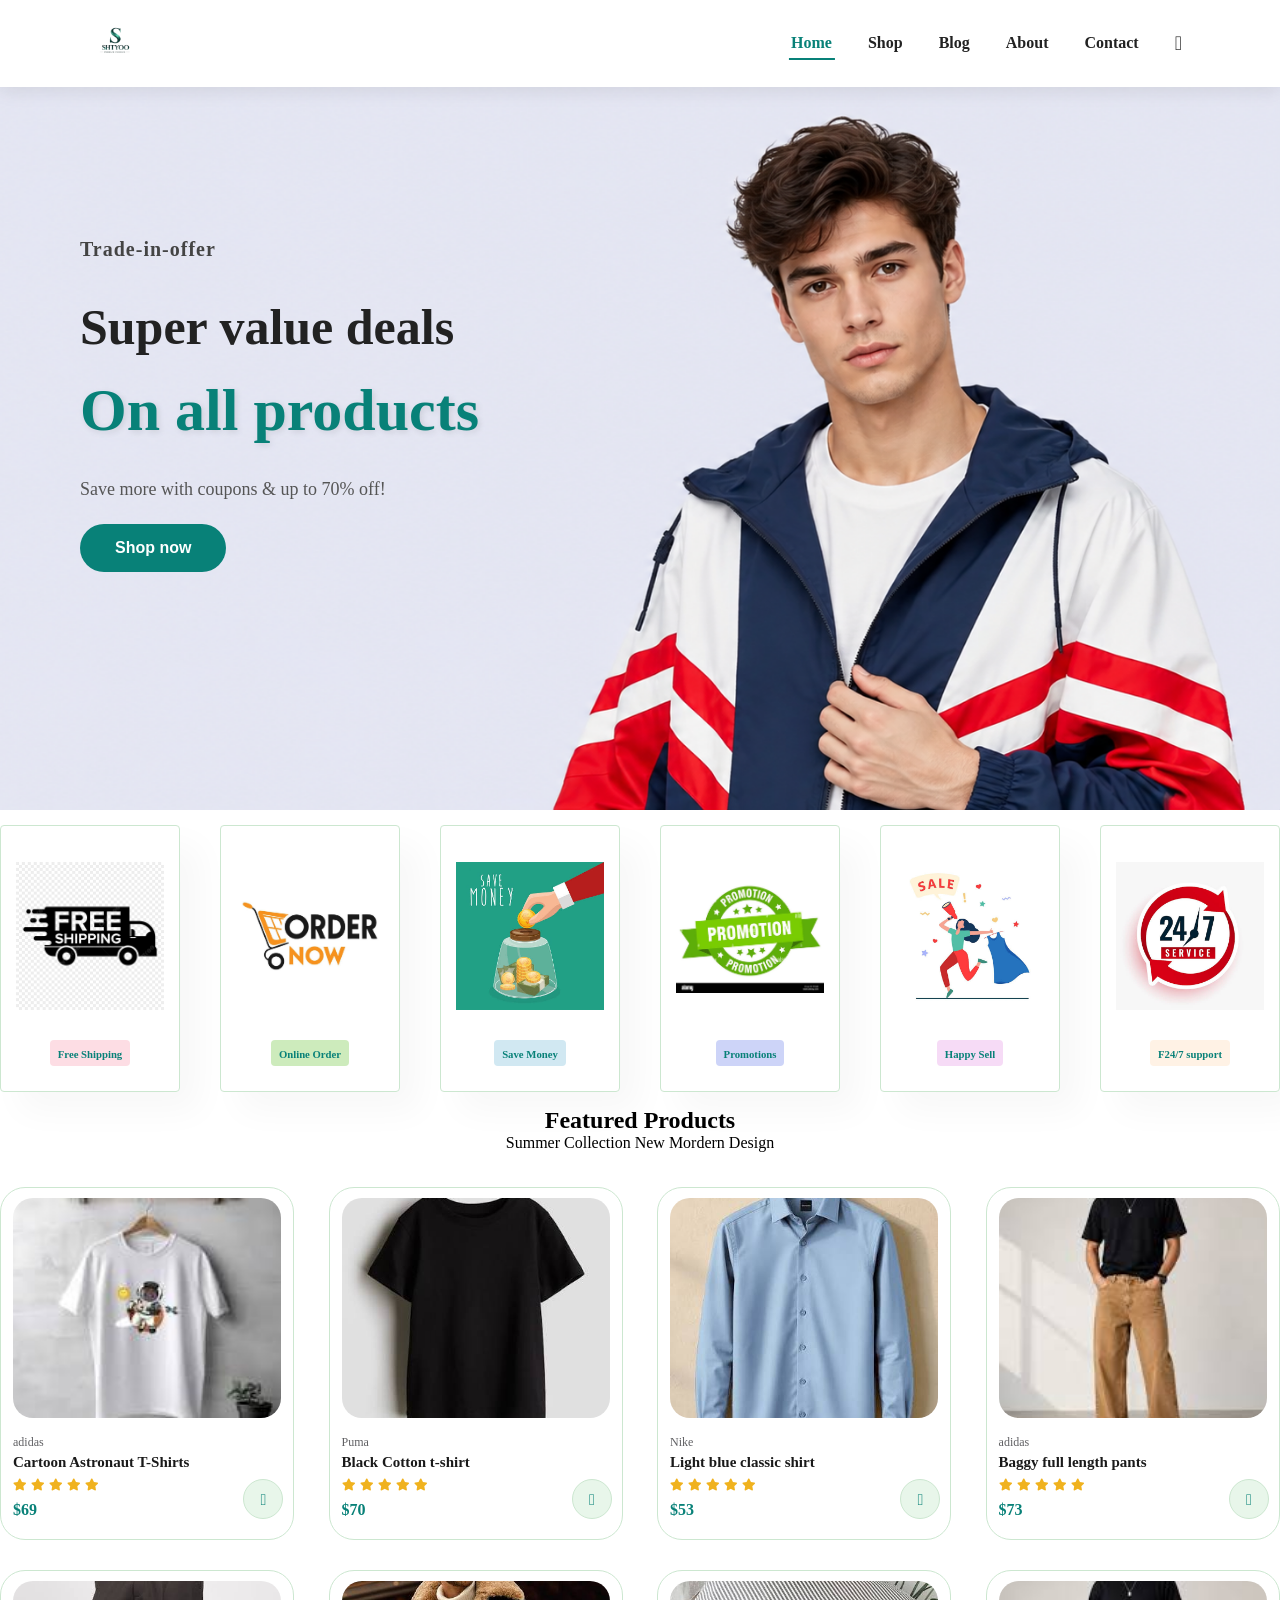
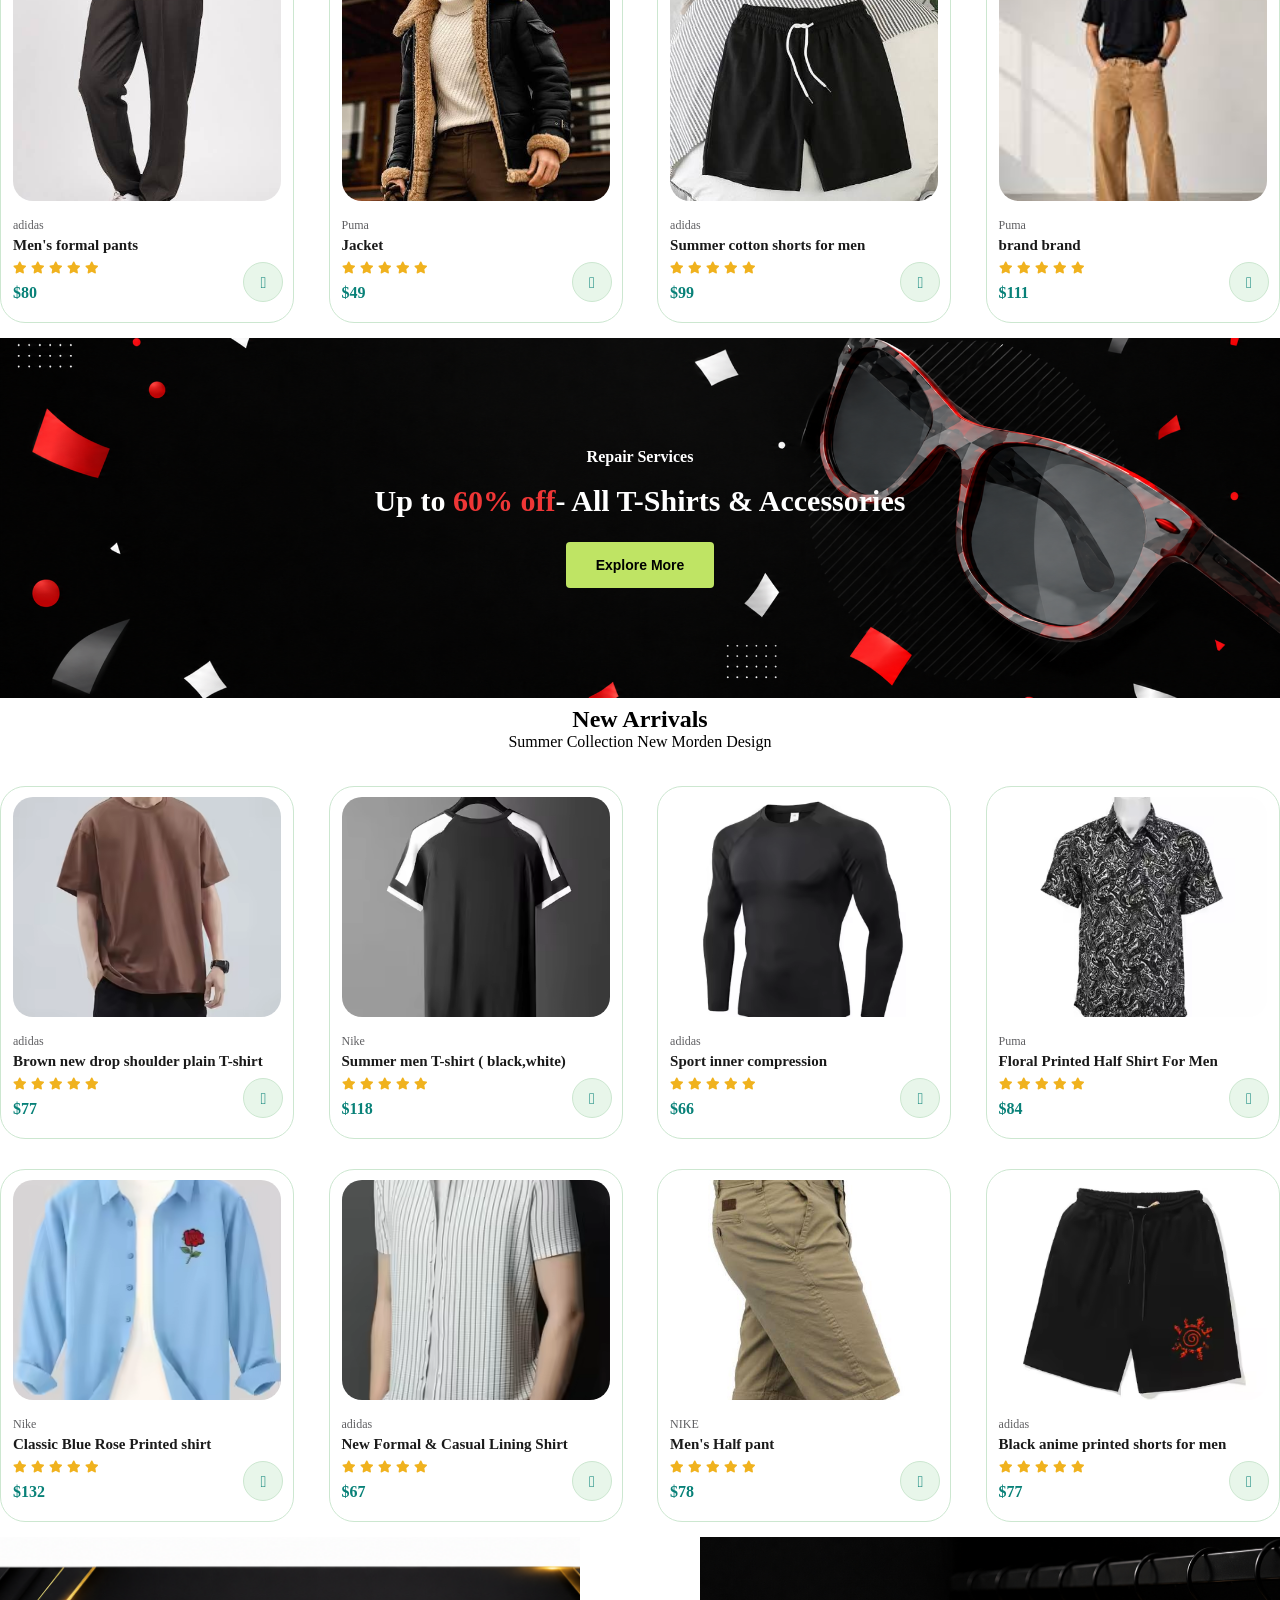
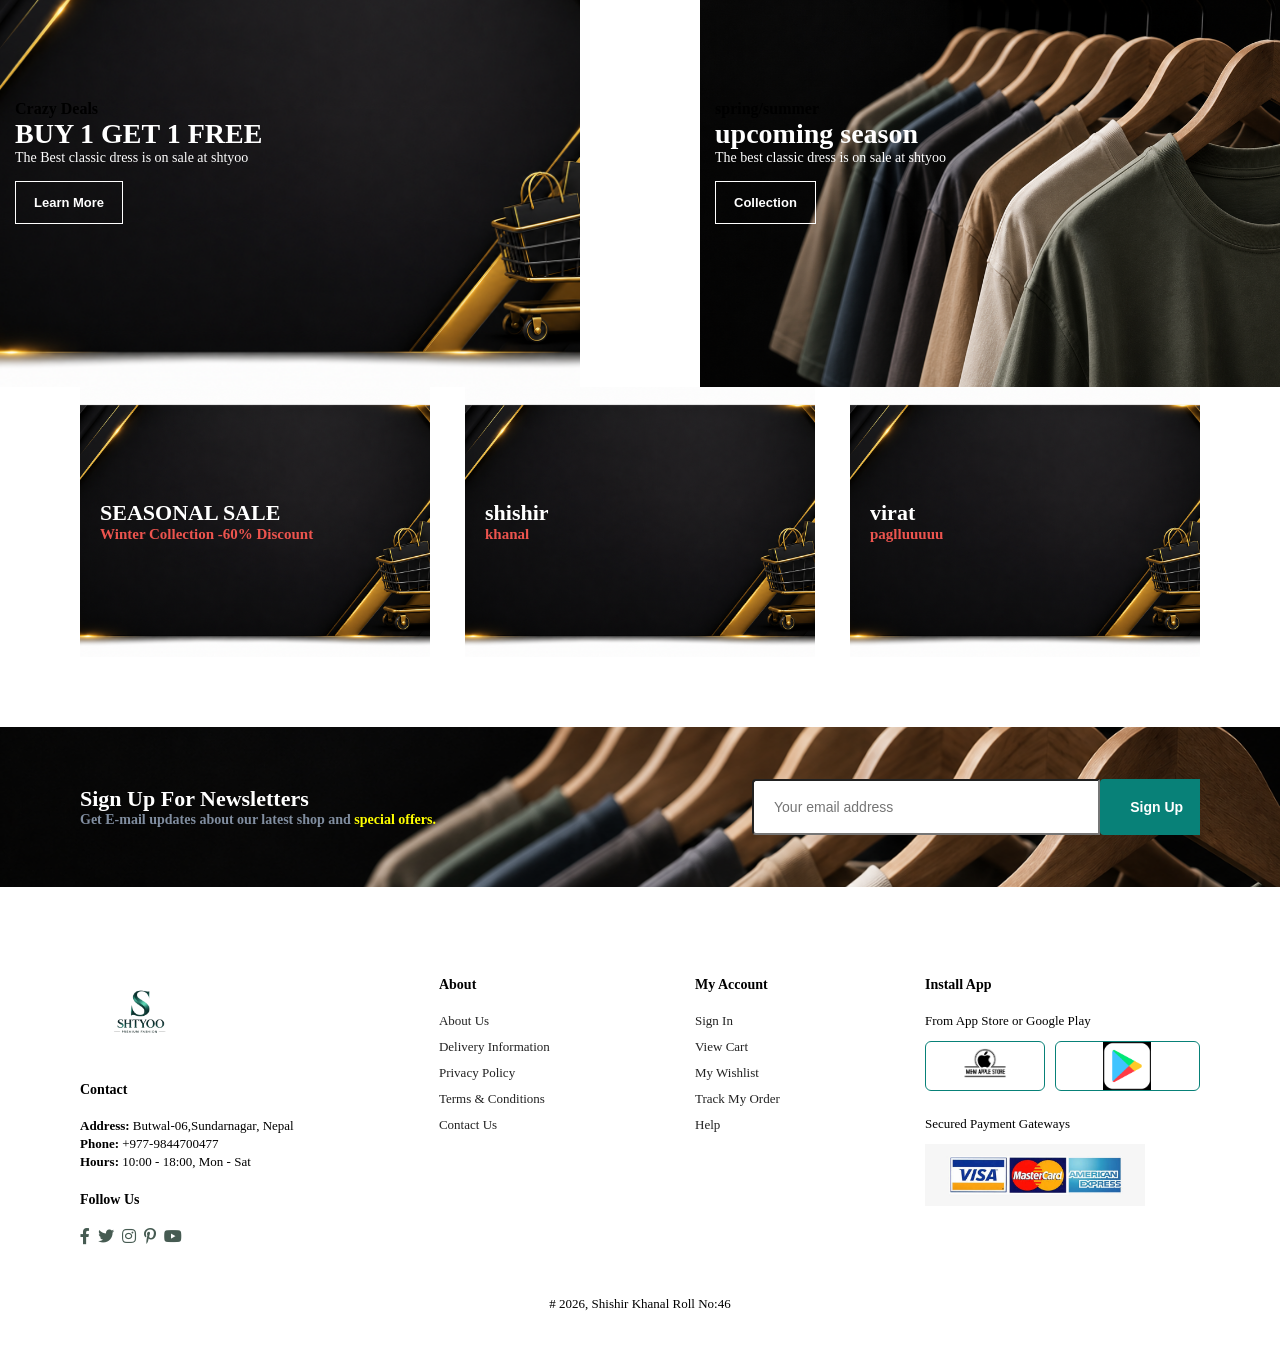
==== commit 5ac6b4d1: "new footer" ====
--- a/index.html
+++ b/index.html
@@ -376,6 +376,55 @@
                     <button class="normal">Sign Up</button>
                 </div>
             </section>
+            <footer class="section-p1">
+            <div class="col">
+                  <img src="logo11.png" alt="">
+                  <h4>Contact</h4>
+                  <p><strong>Address: </strong> Butwal-06,Sundarnagar, Nepal </p>
+                   <p><strong>Phone:</strong> +977-9844700477</p>
+                   <p><strong>Hours:</strong> 10:00 - 18:00, Mon - Sat </p>
+                   <div class="follow">
+                    <h4>Follow Us</h4>
+                    <div class="icon">
+                        <i class="fab fa-facebook-f"></i>
+                        <i class="fab fa-twitter"></i>
+                        <i class="fab fa-instagram"></i>
+                        <i class="fab fa-pinterest-p"></i>
+                        <i class="fab fa-youtube"></i>
+                    </div>
+                   </div>
+            </div>  
+               <div class="col">
+                <h4>About</h4>
+                <a href="#">About Us</a>
+                <a href="#">Delivery Information</a>
+                <a href="#">Privacy Policy</a>
+                <a href="#">Terms & Conditions</a>
+                <a href="#">Contact Us</a>
+               </div>
+               <div class="col">
+                <h4>My Account</h4>
+                <a href="#">Sign In</a>
+                <a href="#">View Cart</a>
+                <a href="#">My Wishlist</a>
+                <a href="#">Track My Order</a>
+                <a href="#">Help</a>
+               </div>
+               <div  class="col install">
+                <h4>Install App</h4>
+                <p>From App Store or Google Play</p>
+                <div class="row">
+                    <img src="apple.png" alt="">
+                    <img src="play.png" alt="">
+                </div>
+                <p>Secured Payment Gateways</p>
+                <img src="all.jpg" alt="">
+               </div>
+
+               <div class="copyright">
+                <p># 2026, Shishir Khanal Roll No:46 </p> 
+               </div>
+         </footer>
             
             
          
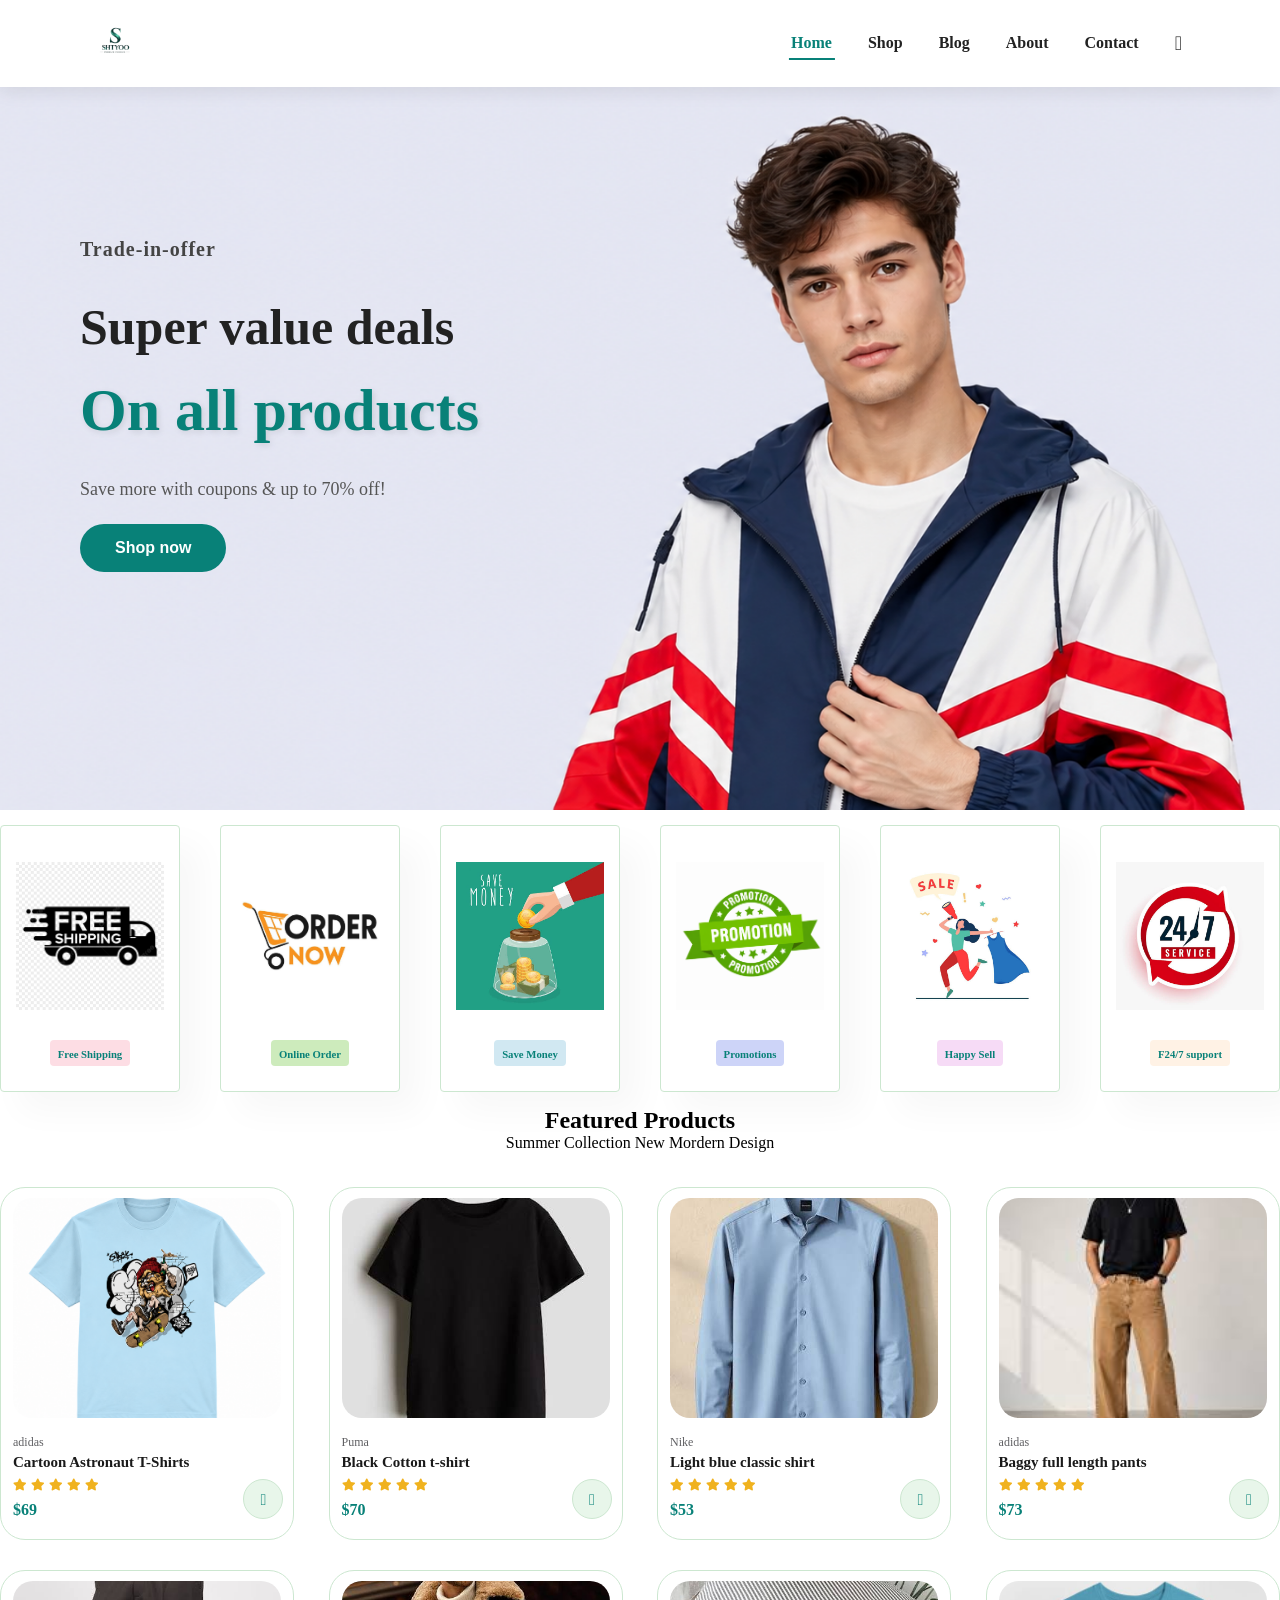
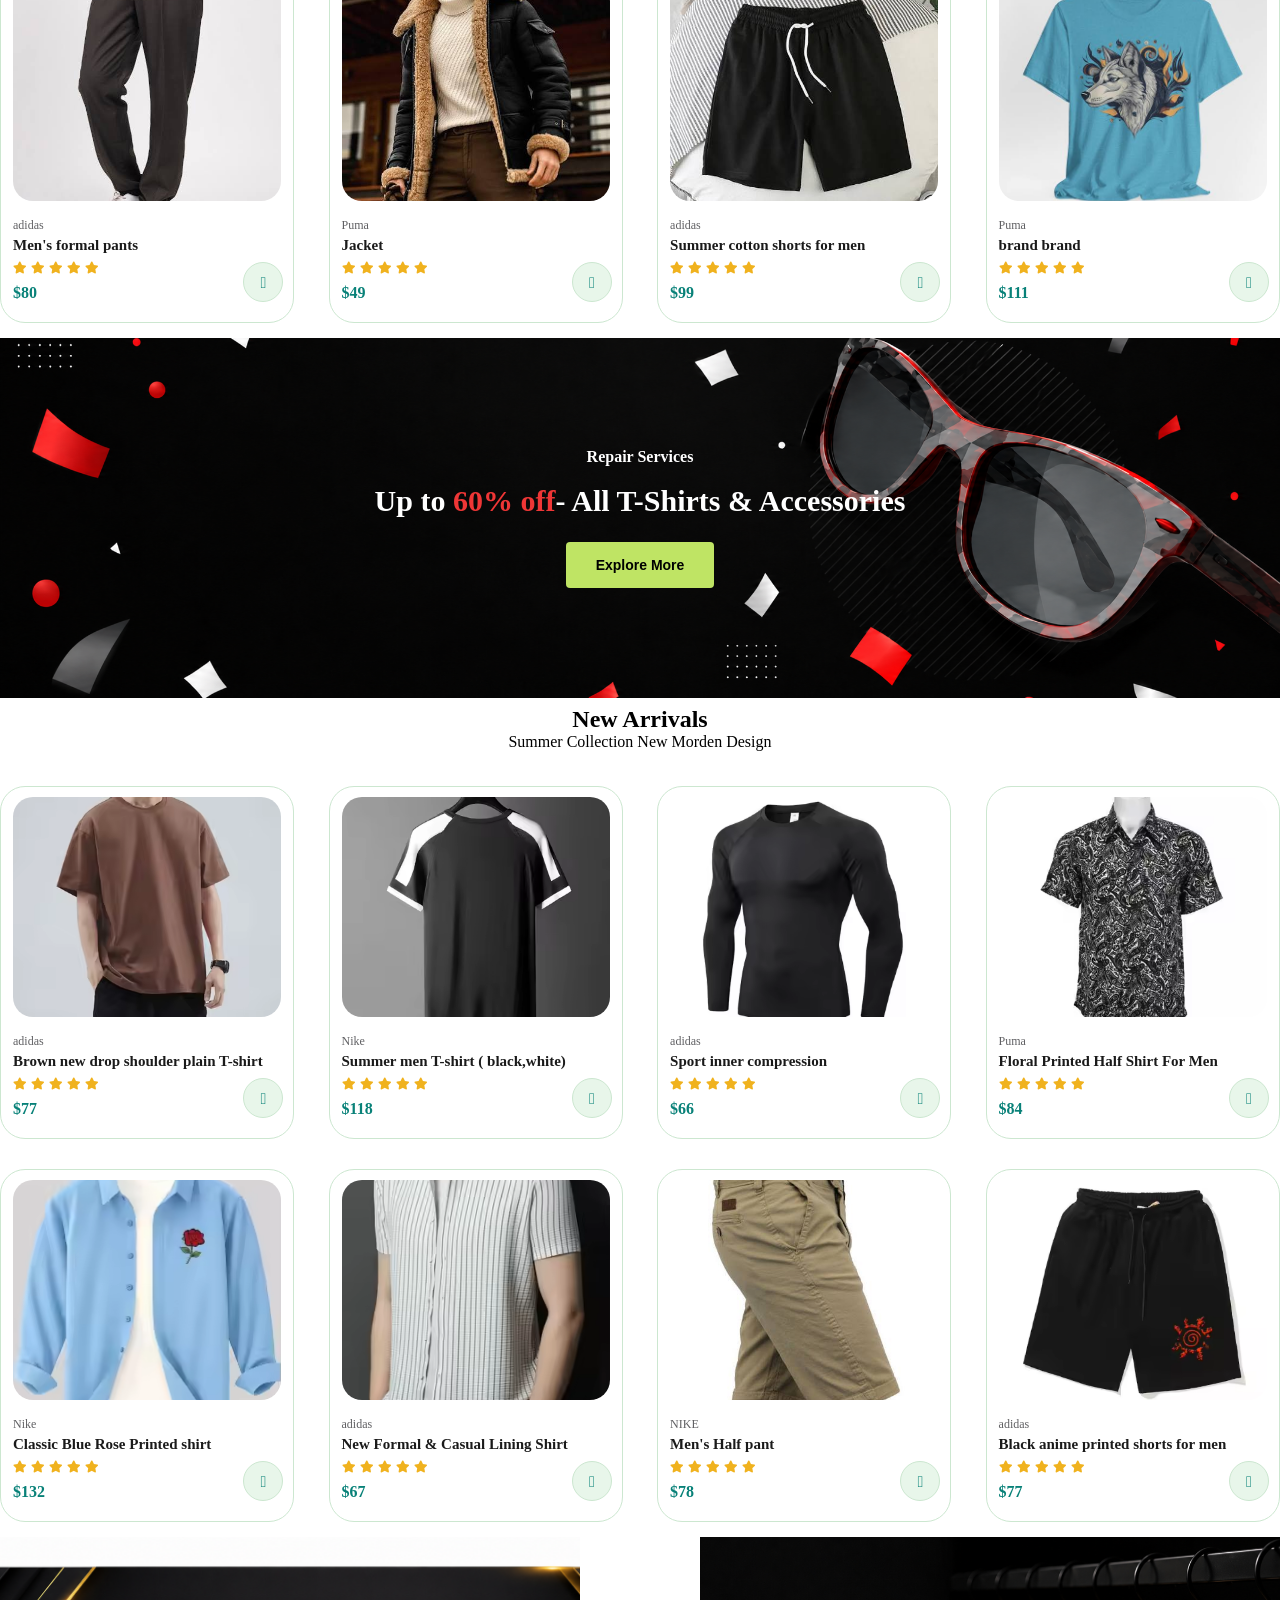
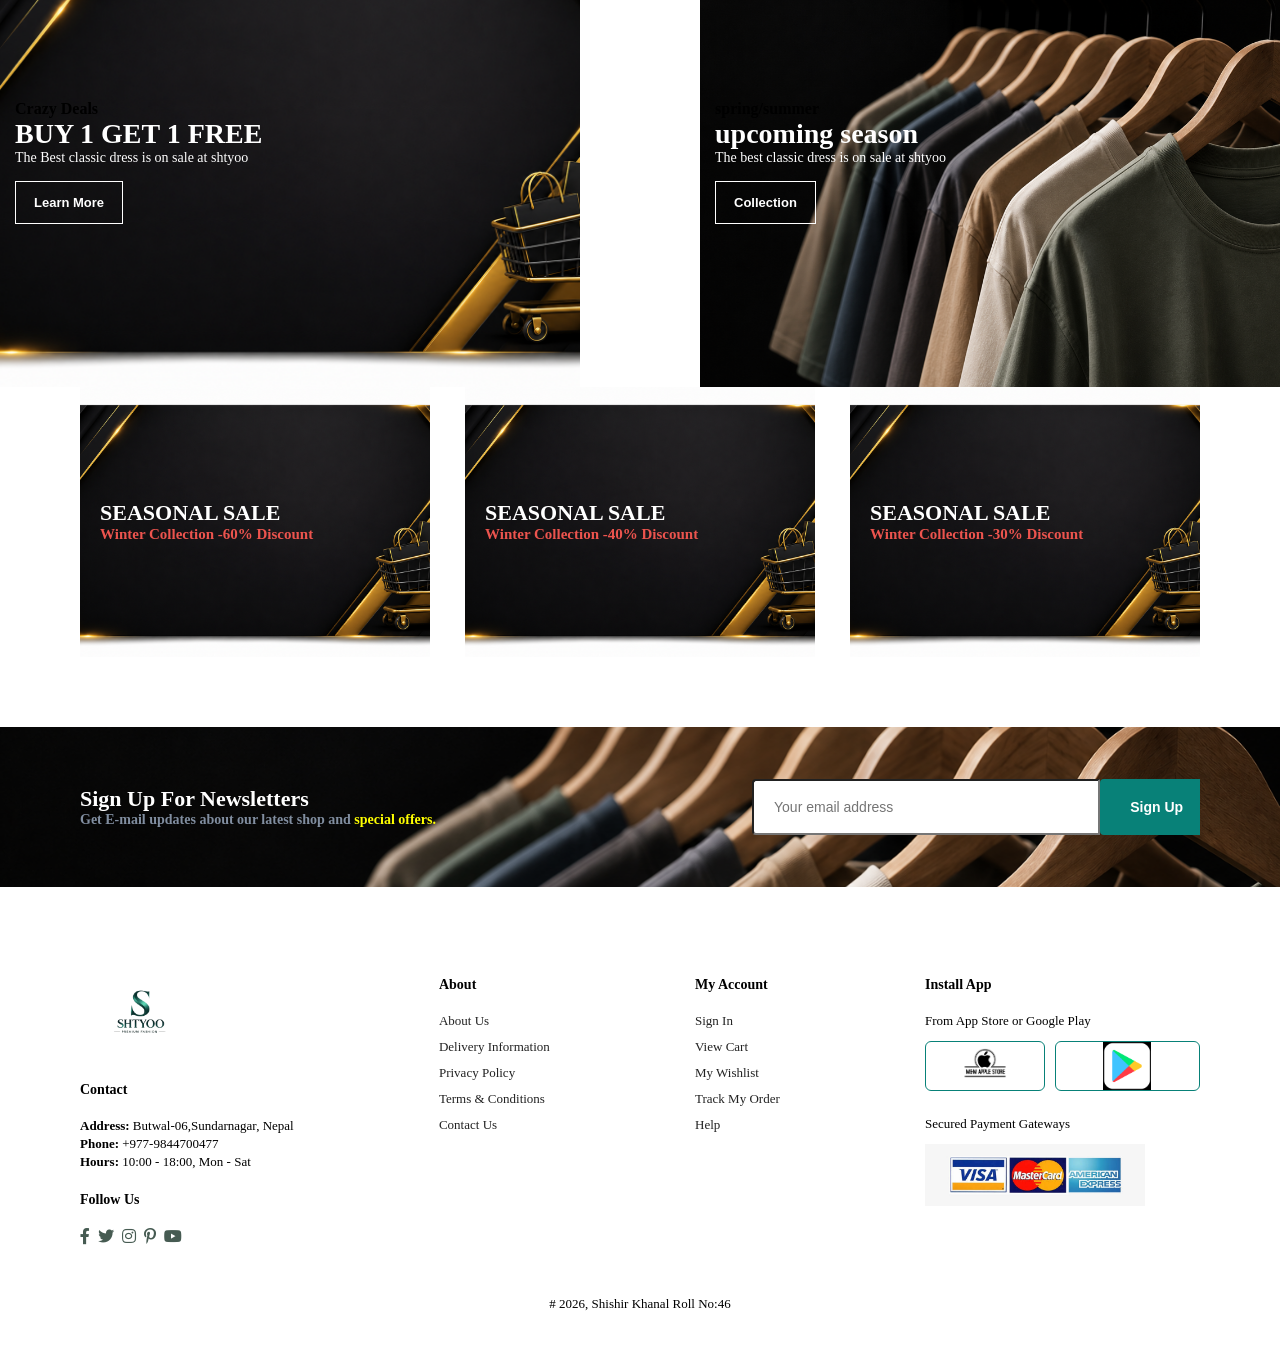
==== commit a79230ac: "new changes" ====
--- a/index.html
+++ b/index.html
@@ -47,7 +47,7 @@
                 </div>
 
                 <div class="fe-box">
-                    <img src="images (3).jpg" alt="">
+                    <img src="motion.png" alt="">
                     <h6>Promotions</h6>
                 </div>
 
@@ -66,7 +66,7 @@
             <p>Summer Collection New Mordern Design</p>
             <div class="pro-container">
                 <div class="pro" onclick="window.location.href='shop.html';">
-                    <img src="download.jpg"   alt="">
+                    <img src="nnn.png"   alt="">
                     <div class = "des">
                         <span> adidas</span>
                         <h5>Cartoon Astronaut T-Shirts</h5>
@@ -178,7 +178,7 @@
                     <a href="#"><i class="fal fa-shopping-cart cart"></i></a>
                 </div>
                 <div class="pro" onclick="window.location.href='shop.html';">
-                    <img src="images (8).jpg" alt="" >
+                    <img src="maaaaaa.jpg" alt="" >
                     <div class="des">
                         <span> Puma</span>
                         <h5>brand brand</h5>
@@ -357,13 +357,13 @@
                     <h2>SEASONAL SALE</h2>
                     <h3>Winter Collection -60% Discount</h3>
                 </div>
-                <div class="banner-box">
-                    <h2>shishir</h2>
-                    <h3>khanal</h3>
-                </div>
-                <div class="banner-box">
-                    <h2>virat</h2>
-                    <h3>paglluuuuu</h3>
+                <div class="banner-box banner-box2">
+                    <h2>SEASONAL SALE</h2>
+                    <h3>Winter Collection -40% Discount</h3>
+                </div>
+                <div class="banner-box banner-box3">
+                    <h2>SEASONAL SALE</h2>
+                    <h3>Winter Collection -30% Discount</h3>
                 </div>
             </section>
             <section id="newsletter" class="section-p1 section-m1">
--- a/style.css
+++ b/style.css
@@ -423,6 +423,13 @@
     
 
 }
+ #banner3 .banner-box2{
+    background-image: url("banner8.jpg");   
+}
+
+#banner3 .banner-box3{
+    background-image: url("nnn.png");   
+}
 #sm-banner .h4{
     color: #fff;
     font: size 20px;
@@ -459,6 +466,9 @@
     background-image:url("poki_banner_1600x800.png") ;
     border-image-width: 100%;
     
+}
+#sm-banner .banner-box3{
+   background-image: url("nnn.png");
 }
 #banner3{
     padding:80px;
